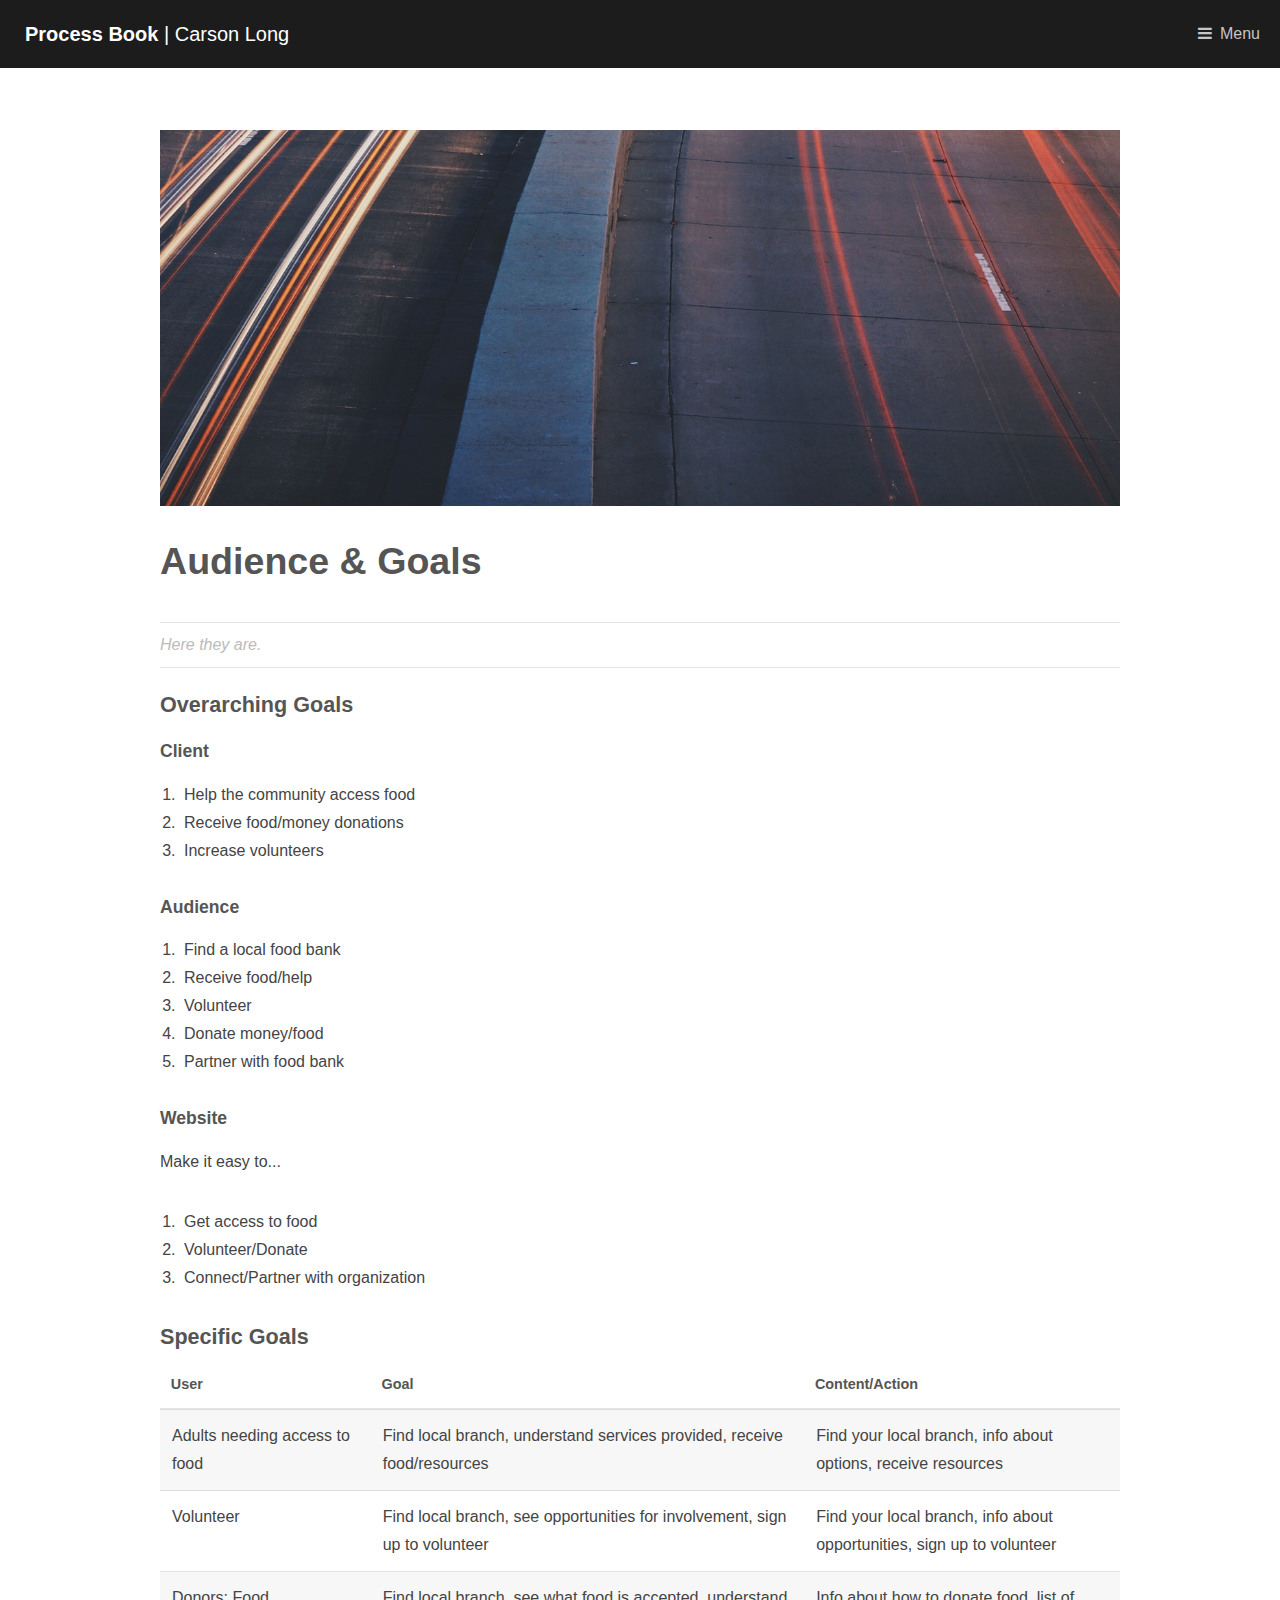
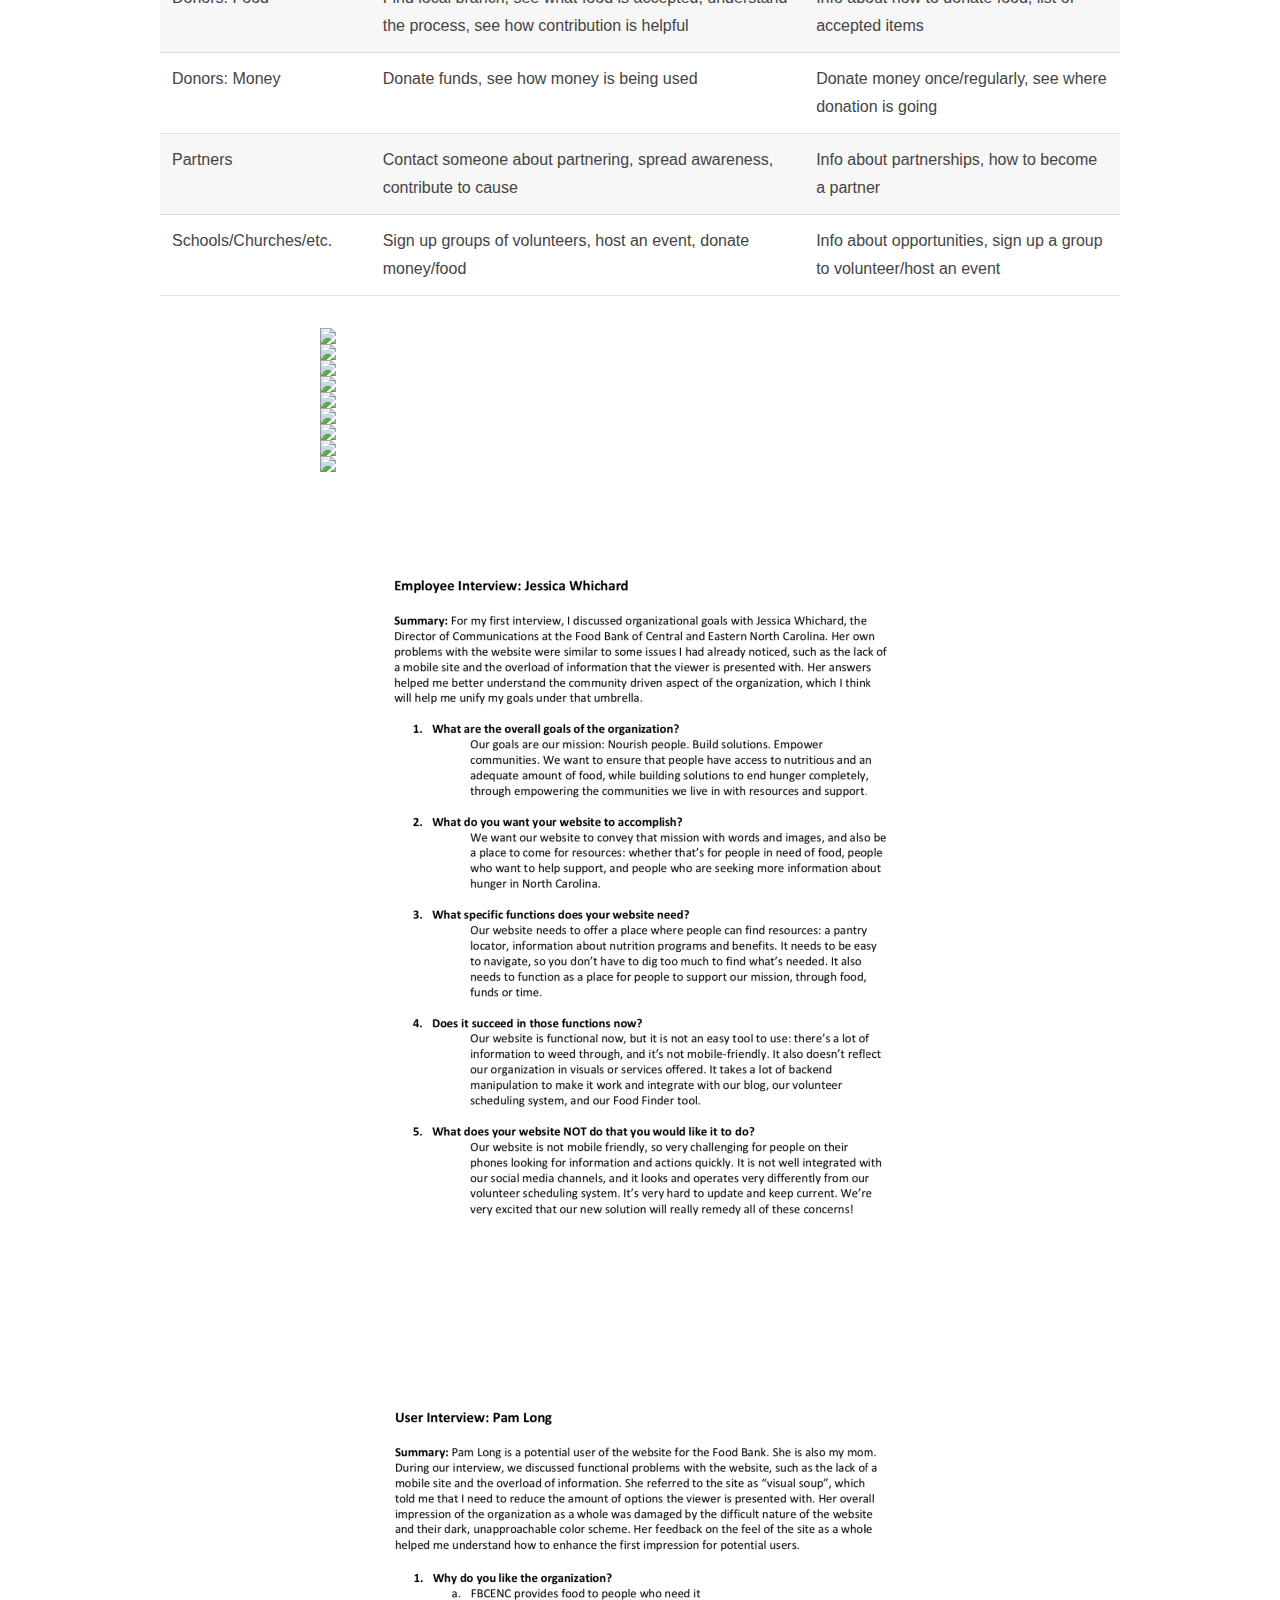
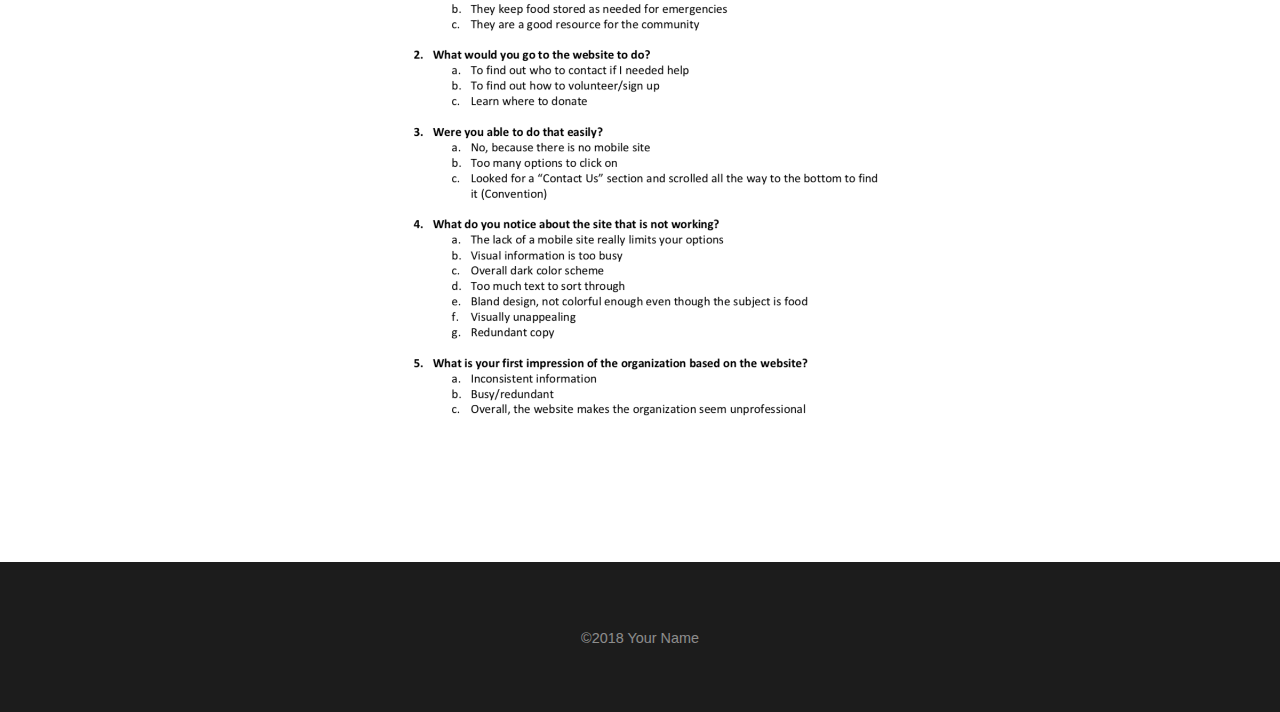
==== audience.html @ b6bc57b4 "lots of changes" ====
<!DOCTYPE HTML>
<html lang="en">
	<head>
		<title>Process Book | Carson Long</title>
		<meta charset="utf-8" />
		<meta name="viewport" content="width=device-width, initial-scale=1" />
		<link rel="stylesheet" href="https://use.typekit.net/ppu7trp.css">
		<link rel="stylesheet" href="assets/css/main.css" />
		<link rel="stylesheet" href="assets/css/custom.css" />
	</head>
	<body>

		<!-- Header -->
			<header id="header">
				<a href="index.html" class="logo"><strong>Process Book</strong> | Carson Long</a>
				<nav>
					<a href="#menu">Menu</a>
				</nav>
			</header>

		<!-- Nav -->
			<nav id="menu">
				<ul class="links">
					<li><a href="index.html">Home</a></li>
					<li><a href="client.html">Client Choice & Why</a></li>
					<li><a href="challenge.html">Design Challenge</a></li>
					<li><a href="primary-research.html">Primary Research</a></li>
					<li><a href="secondary-research.html">Secondary Research</a></li>
					<li><a href="audience.html">Audience</a></li>
					<li><a href="interviews.html">Interviews</a></li>
					<li><a href="goals.html">Goals</a></li>
					<li><a href="cta.html">Call to Action</a></li>
					<li><a href="style-tile.html">Style Tile</a></li>
					<li><a href="generic-page.html">Generic Page</a></li>
					<li><a href="elements.html">Useful Elements</a></li>
				</ul>
			</nav>

		<!-- Main -->
			<section id="main">
				<div class="inner">
					<div class="image fit">
						<img src="images/pic11.jpg" alt="" />
					</div>

					<header>
						<h1>Audience & Goals</h1>
						<p class="info">Here they are.</p>
					</header>

					<h3>Overarching Goals</h3>

						<h4>Client</h4>
							<ol>
								<li>Help the community access food</li>
								<li>Receive food/money donations</li>
								<li>Increase volunteers</li>
							</ol>

						<h4>Audience</h4>
							<ol>
								<li>Find a local food bank</li>
								<li>Receive food/help</li>
								<li>Volunteer</li>
								<li>Donate money/food</li>
								<li>Partner with food bank</li>
							</ol>

						<h4>Website</h4>
							<p> Make it easy to...
							<ol>
								<li>Get access to food</li>
								<li>Volunteer/Donate</li>
								<li>Connect/Partner with organization</li>
							</ol>

				</div>

				<!-- Table -->
				<div class="inner">
					<section>
						<h3>Specific Goals</h3>
						<div class="table-wrapper">
							<table>
								<thead>
									<tr>
										<th>User</th>
										<th>Goal</th>
										<th>Content/Action</th>
									</tr>
								</thead>
								<tbody>
									<tr>
										<td>Adults needing access to food</td>
										<td>Find local branch, understand services provided, receive food/resources</td>
										<td>Find your local branch, info about options, receive resources</td>
									</tr>
									<tr>
										<td>Volunteer</td>
										<td>Find local branch, see opportunities  for involvement, sign up to volunteer</td>
										<td>Find your local branch, info about opportunities, sign up to volunteer</td>
									</tr>
									<tr>
										<td>Donors: Food</td>
										<td>Find local branch, see what food is accepted, understand the process, see how contribution is helpful</td>
										<td>Info about how to donate food, list of accepted items</td>
									</tr>
									<tr>
										<td>Donors: Money</td>
										<td>Donate funds, see how money is being used</td>
										<td>Donate money once/regularly, see where donation is going</td>
									</tr>
									<tr>
										<td>Partners</td>
										<td>Contact someone about partnering, spread awareness, contribute to cause</td>
										<td>Info about partnerships, how to become a partner</td>
									</tr>
									<tr>
										<td>Schools/Churches/etc.</td>
										<td>Sign up groups of volunteers, host an event, donate money/food</td>
										<td>Info about opportunities, sign up a group to volunteer/host an event</td>
									</tr>
								</tbody>
							</table>
						</div>
					</section>
				</div>

				<div>
					<img class="audience" src="goals_audience/Audience_5.png">
					<img class="audience" src="goals_audience/Audience_1.png">
					<img class="audience" src="goals_audience/Audience_4.png">
					<img class="audience" src="goals_audience/Audience_3.png">
					<img class="audience" src="goals_audience/Audience_2.png">
					<img class="audience" src="goals_audience/Audience_6.png">
					<img class="audience" src="goals_audience/Audience_7.png">
					<img class="audience" src="goals_audience/Audience_8.png">
					<img class="audience" src="goals_audience/Audience_9.png">
				</div>
			</section>

			<section>
				<img class="audience" src="interviews/Interview_1.png">
				<img class="audience" src="interviews/Interview_2.png">

		<!-- Footer -->
			<footer id="footer">
				<div class="copyright">
					&copy;2018 Your Name
				</div>
			</footer>

		<!-- Scripts -->
			<script src="assets/js/jquery.min.js"></script>
			<script src="assets/js/jquery.scrolly.min.js"></script>
			<script src="assets/js/skel.min.js"></script>
			<script src="assets/js/util.js"></script>
			<script src="assets/js/main.js"></script>

	</body>
</html>
---- assets/css/main.css ----
@charset "UTF-8";
@import url(font-awesome.min.css);

/* If you want to change the typefaces being used. The first thing to do is change the font link below.
Then, you have to go through the css file to rename the fonts. The easist way is to find the rules in here
or by using the web inspector in the browser. Then, rewrite the css rules in the "custom.css" file. They will
take precedence the ones in this file. */
@import url("https://use.typekit.net/ppu7trp.css");

/* Reset */

	html, body, div, span, applet, object, iframe, h1, h2, h3, h4, h5, h6, p, blockquote, pre, a, abbr, acronym, address, big, cite, code, del, dfn, em, img, ins, kbd, q, s, samp, small, strike, strong, sub, sup, tt, var, b, u, i, center, dl, dt, dd, ol, ul, li, fieldset, form, label, legend, table, caption, tbody, tfoot, thead, tr, th, td, article, aside, canvas, details, embed, figure, figcaption, footer, header, hgroup, menu, nav, output, ruby, section, summary, time, mark, audio, video {
		margin: 0;
		padding: 0;
		border: 0;
		font-size: 100%;
		font: inherit;
		vertical-align: baseline;
	}

	article, aside, details, figcaption, figure, footer, header, hgroup, menu, nav, section {
		display: block;
	}

	body {
		line-height: 1;
	}

	ol, ul {
		list-style: none;
	}

	blockquote, q {
		quotes: none;
	}

	blockquote:before, blockquote:after, q:before, q:after {
		content: '';
		content: none;
	}

	table {
		border-collapse: collapse;
		border-spacing: 0;
	}

	body {
		-webkit-text-size-adjust: none;
	}

/* Box Model */

	*, *:before, *:after {
		-moz-box-sizing: border-box;
		-webkit-box-sizing: border-box;
		box-sizing: border-box;
	}

/* Containers */

	.container {
		margin-left: auto;
		margin-right: auto;
	}

	.container.\31 25\25 {
		width: 100%;
		max-width: 100em;
		min-width: 80em;
	}

	.container.\37 5\25 {
		width: 60em;
	}

	.container.\35 0\25 {
		width: 40em;
	}

	.container.\32 5\25 {
		width: 20em;
	}

	.container {
		width: 80em;
	}

	@media screen and (max-width: 1680px) {

		.container.\31 25\25 {
			width: 100%;
			max-width: 100em;
			min-width: 80em;
		}

		.container.\37 5\25 {
			width: 60em;
		}

		.container.\35 0\25 {
			width: 40em;
		}

		.container.\32 5\25 {
			width: 20em;
		}

		.container {
			width: 80em;
		}

	}

	@media screen and (max-width: 1280px) {

		.container.\31 25\25 {
			width: 100%;
			max-width: 81.25em;
			min-width: 65em;
		}

		.container.\37 5\25 {
			width: 48.75em;
		}

		.container.\35 0\25 {
			width: 32.5em;
		}

		.container.\32 5\25 {
			width: 16.25em;
		}

		.container {
			width: 65em;
		}

	}

	@media screen and (max-width: 980px) {

		.container.\31 25\25 {
			width: 100%;
			max-width: 112.5%;
			min-width: 90%;
		}

		.container.\37 5\25 {
			width: 67.5%;
		}

		.container.\35 0\25 {
			width: 45%;
		}

		.container.\32 5\25 {
			width: 22.5%;
		}

		.container {
			width: 90%;
		}

	}

	@media screen and (max-width: 736px) {

		.container.\31 25\25 {
			width: 100%;
			max-width: 112.5%;
			min-width: 90%;
		}

		.container.\37 5\25 {
			width: 67.5%;
		}

		.container.\35 0\25 {
			width: 45%;
		}

		.container.\32 5\25 {
			width: 22.5%;
		}

		.container {
			width: 90% !important;
		}

	}

	@media screen and (max-width: 480px) {

		.container.\31 25\25 {
			width: 100%;
			max-width: 112.5%;
			min-width: 90%;
		}

		.container.\37 5\25 {
			width: 67.5%;
		}

		.container.\35 0\25 {
			width: 45%;
		}

		.container.\32 5\25 {
			width: 22.5%;
		}

		.container {
			width: 90% !important;
		}

	}

/* Grid */

	.row {
		border-bottom: solid 1px transparent;
		-moz-box-sizing: border-box;
		-webkit-box-sizing: border-box;
		box-sizing: border-box;
	}

	.row > * {
		float: left;
		-moz-box-sizing: border-box;
		-webkit-box-sizing: border-box;
		box-sizing: border-box;
	}

	.row:after, .row:before {
		content: '';
		display: block;
		clear: both;
		height: 0;
	}

	.row.uniform > * > :first-child {
		margin-top: 0;
	}

	.row.uniform > * > :last-child {
		margin-bottom: 0;
	}

	.row.\30 \25 > * {
		padding: 0 0 0 0em;
	}

	.row.\30 \25 {
		margin: 0 0 -1px 0em;
	}

	.row.uniform.\30 \25 > * {
		padding: 0em 0 0 0em;
	}

	.row.uniform.\30 \25 {
		margin: 0em 0 -1px 0em;
	}

	.row > * {
		padding: 0 0 0 2em;
	}

	.row {
		margin: 0 0 -1px -2em;
	}

	.row.uniform > * {
		padding: 2em 0 0 2em;
	}

	.row.uniform {
		margin: -2em 0 -1px -2em;
	}

	.row.\32 00\25 > * {
		padding: 0 0 0 4em;
	}

	.row.\32 00\25 {
		margin: 0 0 -1px -4em;
	}

	.row.uniform.\32 00\25 > * {
		padding: 4em 0 0 4em;
	}

	.row.uniform.\32 00\25 {
		margin: -4em 0 -1px -4em;
	}

	.row.\31 50\25 > * {
		padding: 0 0 0 3em;
	}

	.row.\31 50\25 {
		margin: 0 0 -1px -3em;
	}

	.row.uniform.\31 50\25 > * {
		padding: 3em 0 0 3em;
	}

	.row.uniform.\31 50\25 {
		margin: -3em 0 -1px -3em;
	}

	.row.\35 0\25 > * {
		padding: 0 0 0 1em;
	}

	.row.\35 0\25 {
		margin: 0 0 -1px -1em;
	}

	.row.uniform.\35 0\25 > * {
		padding: 1em 0 0 1em;
	}

	.row.uniform.\35 0\25 {
		margin: -1em 0 -1px -1em;
	}

	.row.\32 5\25 > * {
		padding: 0 0 0 0.5em;
	}

	.row.\32 5\25 {
		margin: 0 0 -1px -0.5em;
	}

	.row.uniform.\32 5\25 > * {
		padding: 0.5em 0 0 0.5em;
	}

	.row.uniform.\32 5\25 {
		margin: -0.5em 0 -1px -0.5em;
	}

	.\31 2u, .\31 2u\24 {
		width: 100%;
		clear: none;
		margin-left: 0;
	}

	.\31 1u, .\31 1u\24 {
		width: 91.6666666667%;
		clear: none;
		margin-left: 0;
	}

	.\31 0u, .\31 0u\24 {
		width: 83.3333333333%;
		clear: none;
		margin-left: 0;
	}

	.\39 u, .\39 u\24 {
		width: 75%;
		clear: none;
		margin-left: 0;
	}

	.\38 u, .\38 u\24 {
		width: 66.6666666667%;
		clear: none;
		margin-left: 0;
	}

	.\37 u, .\37 u\24 {
		width: 58.3333333333%;
		clear: none;
		margin-left: 0;
	}

	.\36 u, .\36 u\24 {
		width: 50%;
		clear: none;
		margin-left: 0;
	}

	.\35 u, .\35 u\24 {
		width: 41.6666666667%;
		clear: none;
		margin-left: 0;
	}

	.\34 u, .\34 u\24 {
		width: 33.3333333333%;
		clear: none;
		margin-left: 0;
	}

	.\33 u, .\33 u\24 {
		width: 25%;
		clear: none;
		margin-left: 0;
	}

	.\32 u, .\32 u\24 {
		width: 16.6666666667%;
		clear: none;
		margin-left: 0;
	}

	.\31 u, .\31 u\24 {
		width: 8.3333333333%;
		clear: none;
		margin-left: 0;
	}

	.\31 2u\24 + *,
	.\31 1u\24 + *,
	.\31 0u\24 + *,
	.\39 u\24 + *,
	.\38 u\24 + *,
	.\37 u\24 + *,
	.\36 u\24 + *,
	.\35 u\24 + *,
	.\34 u\24 + *,
	.\33 u\24 + *,
	.\32 u\24 + *,
	.\31 u\24 + * {
		clear: left;
	}

	.\-11u {
		margin-left: 91.66667%;
	}

	.\-10u {
		margin-left: 83.33333%;
	}

	.\-9u {
		margin-left: 75%;
	}

	.\-8u {
		margin-left: 66.66667%;
	}

	.\-7u {
		margin-left: 58.33333%;
	}

	.\-6u {
		margin-left: 50%;
	}

	.\-5u {
		margin-left: 41.66667%;
	}

	.\-4u {
		margin-left: 33.33333%;
	}

	.\-3u {
		margin-left: 25%;
	}

	.\-2u {
		margin-left: 16.66667%;
	}

	.\-1u {
		margin-left: 8.33333%;
	}

	@media screen and (max-width: 1680px) {

		.row > * {
			padding: 0 0 0 2em;
		}

		.row {
			margin: 0 0 -1px -2em;
		}

		.row.uniform > * {
			padding: 2em 0 0 2em;
		}

		.row.uniform {
			margin: -2em 0 -1px -2em;
		}

		.row.\32 00\25 > * {
			padding: 0 0 0 4em;
		}

		.row.\32 00\25 {
			margin: 0 0 -1px -4em;
		}

		.row.uniform.\32 00\25 > * {
			padding: 4em 0 0 4em;
		}

		.row.uniform.\32 00\25 {
			margin: -4em 0 -1px -4em;
		}

		.row.\31 50\25 > * {
			padding: 0 0 0 3em;
		}

		.row.\31 50\25 {
			margin: 0 0 -1px -3em;
		}

		.row.uniform.\31 50\25 > * {
			padding: 3em 0 0 3em;
		}

		.row.uniform.\31 50\25 {
			margin: -3em 0 -1px -3em;
		}

		.row.\35 0\25 > * {
			padding: 0 0 0 1em;
		}

		.row.\35 0\25 {
			margin: 0 0 -1px -1em;
		}

		.row.uniform.\35 0\25 > * {
			padding: 1em 0 0 1em;
		}

		.row.uniform.\35 0\25 {
			margin: -1em 0 -1px -1em;
		}

		.row.\32 5\25 > * {
			padding: 0 0 0 0.5em;
		}

		.row.\32 5\25 {
			margin: 0 0 -1px -0.5em;
		}

		.row.uniform.\32 5\25 > * {
			padding: 0.5em 0 0 0.5em;
		}

		.row.uniform.\32 5\25 {
			margin: -0.5em 0 -1px -0.5em;
		}

		.\31 2u\28xlarge\29, .\31 2u\24\28xlarge\29 {
			width: 100%;
			clear: none;
			margin-left: 0;
		}

		.\31 1u\28xlarge\29, .\31 1u\24\28xlarge\29 {
			width: 91.6666666667%;
			clear: none;
			margin-left: 0;
		}

		.\31 0u\28xlarge\29, .\31 0u\24\28xlarge\29 {
			width: 83.3333333333%;
			clear: none;
			margin-left: 0;
		}

		.\39 u\28xlarge\29, .\39 u\24\28xlarge\29 {
			width: 75%;
			clear: none;
			margin-left: 0;
		}

		.\38 u\28xlarge\29, .\38 u\24\28xlarge\29 {
			width: 66.6666666667%;
			clear: none;
			margin-left: 0;
		}

		.\37 u\28xlarge\29, .\37 u\24\28xlarge\29 {
			width: 58.3333333333%;
			clear: none;
			margin-left: 0;
		}

		.\36 u\28xlarge\29, .\36 u\24\28xlarge\29 {
			width: 50%;
			clear: none;
			margin-left: 0;
		}

		.\35 u\28xlarge\29, .\35 u\24\28xlarge\29 {
			width: 41.6666666667%;
			clear: none;
			margin-left: 0;
		}

		.\34 u\28xlarge\29, .\34 u\24\28xlarge\29 {
			width: 33.3333333333%;
			clear: none;
			margin-left: 0;
		}

		.\33 u\28xlarge\29, .\33 u\24\28xlarge\29 {
			width: 25%;
			clear: none;
			margin-left: 0;
		}

		.\32 u\28xlarge\29, .\32 u\24\28xlarge\29 {
			width: 16.6666666667%;
			clear: none;
			margin-left: 0;
		}

		.\31 u\28xlarge\29, .\31 u\24\28xlarge\29 {
			width: 8.3333333333%;
			clear: none;
			margin-left: 0;
		}

		.\31 2u\24\28xlarge\29 + *,
		.\31 1u\24\28xlarge\29 + *,
		.\31 0u\24\28xlarge\29 + *,
		.\39 u\24\28xlarge\29 + *,
		.\38 u\24\28xlarge\29 + *,
		.\37 u\24\28xlarge\29 + *,
		.\36 u\24\28xlarge\29 + *,
		.\35 u\24\28xlarge\29 + *,
		.\34 u\24\28xlarge\29 + *,
		.\33 u\24\28xlarge\29 + *,
		.\32 u\24\28xlarge\29 + *,
		.\31 u\24\28xlarge\29 + * {
			clear: left;
		}

		.\-11u\28xlarge\29 {
			margin-left: 91.66667%;
		}

		.\-10u\28xlarge\29 {
			margin-left: 83.33333%;
		}

		.\-9u\28xlarge\29 {
			margin-left: 75%;
		}

		.\-8u\28xlarge\29 {
			margin-left: 66.66667%;
		}

		.\-7u\28xlarge\29 {
			margin-left: 58.33333%;
		}

		.\-6u\28xlarge\29 {
			margin-left: 50%;
		}

		.\-5u\28xlarge\29 {
			margin-left: 41.66667%;
		}

		.\-4u\28xlarge\29 {
			margin-left: 33.33333%;
		}

		.\-3u\28xlarge\29 {
			margin-left: 25%;
		}

		.\-2u\28xlarge\29 {
			margin-left: 16.66667%;
		}

		.\-1u\28xlarge\29 {
			margin-left: 8.33333%;
		}

	}

	@media screen and (max-width: 1280px) {

		.row > * {
			padding: 0 0 0 1.5em;
		}

		.row {
			margin: 0 0 -1px -1.5em;
		}

		.row.uniform > * {
			padding: 1.5em 0 0 1.5em;
		}

		.row.uniform {
			margin: -1.5em 0 -1px -1.5em;
		}

		.row.\32 00\25 > * {
			padding: 0 0 0 3em;
		}

		.row.\32 00\25 {
			margin: 0 0 -1px -3em;
		}

		.row.uniform.\32 00\25 > * {
			padding: 3em 0 0 3em;
		}

		.row.uniform.\32 00\25 {
			margin: -3em 0 -1px -3em;
		}

		.row.\31 50\25 > * {
			padding: 0 0 0 2.25em;
		}

		.row.\31 50\25 {
			margin: 0 0 -1px -2.25em;
		}

		.row.uniform.\31 50\25 > * {
			padding: 2.25em 0 0 2.25em;
		}

		.row.uniform.\31 50\25 {
			margin: -2.25em 0 -1px -2.25em;
		}

		.row.\35 0\25 > * {
			padding: 0 0 0 0.75em;
		}

		.row.\35 0\25 {
			margin: 0 0 -1px -0.75em;
		}

		.row.uniform.\35 0\25 > * {
			padding: 0.75em 0 0 0.75em;
		}

		.row.uniform.\35 0\25 {
			margin: -0.75em 0 -1px -0.75em;
		}

		.row.\32 5\25 > * {
			padding: 0 0 0 0.375em;
		}

		.row.\32 5\25 {
			margin: 0 0 -1px -0.375em;
		}

		.row.uniform.\32 5\25 > * {
			padding: 0.375em 0 0 0.375em;
		}

		.row.uniform.\32 5\25 {
			margin: -0.375em 0 -1px -0.375em;
		}

		.\31 2u\28large\29, .\31 2u\24\28large\29 {
			width: 100%;
			clear: none;
			margin-left: 0;
		}

		.\31 1u\28large\29, .\31 1u\24\28large\29 {
			width: 91.6666666667%;
			clear: none;
			margin-left: 0;
		}

		.\31 0u\28large\29, .\31 0u\24\28large\29 {
			width: 83.3333333333%;
			clear: none;
			margin-left: 0;
		}

		.\39 u\28large\29, .\39 u\24\28large\29 {
			width: 75%;
			clear: none;
			margin-left: 0;
		}

		.\38 u\28large\29, .\38 u\24\28large\29 {
			width: 66.6666666667%;
			clear: none;
			margin-left: 0;
		}

		.\37 u\28large\29, .\37 u\24\28large\29 {
			width: 58.3333333333%;
			clear: none;
			margin-left: 0;
		}

		.\36 u\28large\29, .\36 u\24\28large\29 {
			width: 50%;
			clear: none;
			margin-left: 0;
		}

		.\35 u\28large\29, .\35 u\24\28large\29 {
			width: 41.6666666667%;
			clear: none;
			margin-left: 0;
		}

		.\34 u\28large\29, .\34 u\24\28large\29 {
			width: 33.3333333333%;
			clear: none;
			margin-left: 0;
		}

		.\33 u\28large\29, .\33 u\24\28large\29 {
			width: 25%;
			clear: none;
			margin-left: 0;
		}

		.\32 u\28large\29, .\32 u\24\28large\29 {
			width: 16.6666666667%;
			clear: none;
			margin-left: 0;
		}

		.\31 u\28large\29, .\31 u\24\28large\29 {
			width: 8.3333333333%;
			clear: none;
			margin-left: 0;
		}

		.\31 2u\24\28large\29 + *,
		.\31 1u\24\28large\29 + *,
		.\31 0u\24\28large\29 + *,
		.\39 u\24\28large\29 + *,
		.\38 u\24\28large\29 + *,
		.\37 u\24\28large\29 + *,
		.\36 u\24\28large\29 + *,
		.\35 u\24\28large\29 + *,
		.\34 u\24\28large\29 + *,
		.\33 u\24\28large\29 + *,
		.\32 u\24\28large\29 + *,
		.\31 u\24\28large\29 + * {
			clear: left;
		}

		.\-11u\28large\29 {
			margin-left: 91.66667%;
		}

		.\-10u\28large\29 {
			margin-left: 83.33333%;
		}

		.\-9u\28large\29 {
			margin-left: 75%;
		}

		.\-8u\28large\29 {
			margin-left: 66.66667%;
		}

		.\-7u\28large\29 {
			margin-left: 58.33333%;
		}

		.\-6u\28large\29 {
			margin-left: 50%;
		}

		.\-5u\28large\29 {
			margin-left: 41.66667%;
		}

		.\-4u\28large\29 {
			margin-left: 33.33333%;
		}

		.\-3u\28large\29 {
			margin-left: 25%;
		}

		.\-2u\28large\29 {
			margin-left: 16.66667%;
		}

		.\-1u\28large\29 {
			margin-left: 8.33333%;
		}

	}

	@media screen and (max-width: 980px) {

		.row > * {
			padding: 0 0 0 1.5em;
		}

		.row {
			margin: 0 0 -1px -1.5em;
		}

		.row.uniform > * {
			padding: 1.5em 0 0 1.5em;
		}

		.row.uniform {
			margin: -1.5em 0 -1px -1.5em;
		}

		.row.\32 00\25 > * {
			padding: 0 0 0 3em;
		}

		.row.\32 00\25 {
			margin: 0 0 -1px -3em;
		}

		.row.uniform.\32 00\25 > * {
			padding: 3em 0 0 3em;
		}

		.row.uniform.\32 00\25 {
			margin: -3em 0 -1px -3em;
		}

		.row.\31 50\25 > * {
			padding: 0 0 0 2.25em;
		}

		.row.\31 50\25 {
			margin: 0 0 -1px -2.25em;
		}

		.row.uniform.\31 50\25 > * {
			padding: 2.25em 0 0 2.25em;
		}

		.row.uniform.\31 50\25 {
			margin: -2.25em 0 -1px -2.25em;
		}

		.row.\35 0\25 > * {
			padding: 0 0 0 0.75em;
		}

		.row.\35 0\25 {
			margin: 0 0 -1px -0.75em;
		}

		.row.uniform.\35 0\25 > * {
			padding: 0.75em 0 0 0.75em;
		}

		.row.uniform.\35 0\25 {
			margin: -0.75em 0 -1px -0.75em;
		}

		.row.\32 5\25 > * {
			padding: 0 0 0 0.375em;
		}

		.row.\32 5\25 {
			margin: 0 0 -1px -0.375em;
		}

		.row.uniform.\32 5\25 > * {
			padding: 0.375em 0 0 0.375em;
		}

		.row.uniform.\32 5\25 {
			margin: -0.375em 0 -1px -0.375em;
		}

		.\31 2u\28medium\29, .\31 2u\24\28medium\29 {
			width: 100%;
			clear: none;
			margin-left: 0;
		}

		.\31 1u\28medium\29, .\31 1u\24\28medium\29 {
			width: 91.6666666667%;
			clear: none;
			margin-left: 0;
		}

		.\31 0u\28medium\29, .\31 0u\24\28medium\29 {
			width: 83.3333333333%;
			clear: none;
			margin-left: 0;
		}

		.\39 u\28medium\29, .\39 u\24\28medium\29 {
			width: 75%;
			clear: none;
			margin-left: 0;
		}

		.\38 u\28medium\29, .\38 u\24\28medium\29 {
			width: 66.6666666667%;
			clear: none;
			margin-left: 0;
		}

		.\37 u\28medium\29, .\37 u\24\28medium\29 {
			width: 58.3333333333%;
			clear: none;
			margin-left: 0;
		}

		.\36 u\28medium\29, .\36 u\24\28medium\29 {
			width: 50%;
			clear: none;
			margin-left: 0;
		}

		.\35 u\28medium\29, .\35 u\24\28medium\29 {
			width: 41.6666666667%;
			clear: none;
			margin-left: 0;
		}

		.\34 u\28medium\29, .\34 u\24\28medium\29 {
			width: 33.3333333333%;
			clear: none;
			margin-left: 0;
		}

		.\33 u\28medium\29, .\33 u\24\28medium\29 {
			width: 25%;
			clear: none;
			margin-left: 0;
		}

		.\32 u\28medium\29, .\32 u\24\28medium\29 {
			width: 16.6666666667%;
			clear: none;
			margin-left: 0;
		}

		.\31 u\28medium\29, .\31 u\24\28medium\29 {
			width: 8.3333333333%;
			clear: none;
			margin-left: 0;
		}

		.\31 2u\24\28medium\29 + *,
		.\31 1u\24\28medium\29 + *,
		.\31 0u\24\28medium\29 + *,
		.\39 u\24\28medium\29 + *,
		.\38 u\24\28medium\29 + *,
		.\37 u\24\28medium\29 + *,
		.\36 u\24\28medium\29 + *,
		.\35 u\24\28medium\29 + *,
		.\34 u\24\28medium\29 + *,
		.\33 u\24\28medium\29 + *,
		.\32 u\24\28medium\29 + *,
		.\31 u\24\28medium\29 + * {
			clear: left;
		}

		.\-11u\28medium\29 {
			margin-left: 91.66667%;
		}

		.\-10u\28medium\29 {
			margin-left: 83.33333%;
		}

		.\-9u\28medium\29 {
			margin-left: 75%;
		}

		.\-8u\28medium\29 {
			margin-left: 66.66667%;
		}

		.\-7u\28medium\29 {
			margin-left: 58.33333%;
		}

		.\-6u\28medium\29 {
			margin-left: 50%;
		}

		.\-5u\28medium\29 {
			margin-left: 41.66667%;
		}

		.\-4u\28medium\29 {
			margin-left: 33.33333%;
		}

		.\-3u\28medium\29 {
			margin-left: 25%;
		}

		.\-2u\28medium\29 {
			margin-left: 16.66667%;
		}

		.\-1u\28medium\29 {
			margin-left: 8.33333%;
		}

	}

	@media screen and (max-width: 736px) {

		.row > * {
			padding: 0 0 0 1.25em;
		}

		.row {
			margin: 0 0 -1px -1.25em;
		}

		.row.uniform > * {
			padding: 1.25em 0 0 1.25em;
		}

		.row.uniform {
			margin: -1.25em 0 -1px -1.25em;
		}

		.row.\32 00\25 > * {
			padding: 0 0 0 2.5em;
		}

		.row.\32 00\25 {
			margin: 0 0 -1px -2.5em;
		}

		.row.uniform.\32 00\25 > * {
			padding: 2.5em 0 0 2.5em;
		}

		.row.uniform.\32 00\25 {
			margin: -2.5em 0 -1px -2.5em;
		}

		.row.\31 50\25 > * {
			padding: 0 0 0 1.875em;
		}

		.row.\31 50\25 {
			margin: 0 0 -1px -1.875em;
		}

		.row.uniform.\31 50\25 > * {
			padding: 1.875em 0 0 1.875em;
		}

		.row.uniform.\31 50\25 {
			margin: -1.875em 0 -1px -1.875em;
		}

		.row.\35 0\25 > * {
			padding: 0 0 0 0.625em;
		}

		.row.\35 0\25 {
			margin: 0 0 -1px -0.625em;
		}

		.row.uniform.\35 0\25 > * {
			padding: 0.625em 0 0 0.625em;
		}

		.row.uniform.\35 0\25 {
			margin: -0.625em 0 -1px -0.625em;
		}

		.row.\32 5\25 > * {
			padding: 0 0 0 0.3125em;
		}

		.row.\32 5\25 {
			margin: 0 0 -1px -0.3125em;
		}

		.row.uniform.\32 5\25 > * {
			padding: 0.3125em 0 0 0.3125em;
		}

		.row.uniform.\32 5\25 {
			margin: -0.3125em 0 -1px -0.3125em;
		}

		.\31 2u\28small\29, .\31 2u\24\28small\29 {
			width: 100%;
			clear: none;
			margin-left: 0;
		}

		.\31 1u\28small\29, .\31 1u\24\28small\29 {
			width: 91.6666666667%;
			clear: none;
			margin-left: 0;
		}

		.\31 0u\28small\29, .\31 0u\24\28small\29 {
			width: 83.3333333333%;
			clear: none;
			margin-left: 0;
		}

		.\39 u\28small\29, .\39 u\24\28small\29 {
			width: 75%;
			clear: none;
			margin-left: 0;
		}

		.\38 u\28small\29, .\38 u\24\28small\29 {
			width: 66.6666666667%;
			clear: none;
			margin-left: 0;
		}

		.\37 u\28small\29, .\37 u\24\28small\29 {
			width: 58.3333333333%;
			clear: none;
			margin-left: 0;
		}

		.\36 u\28small\29, .\36 u\24\28small\29 {
			width: 50%;
			clear: none;
			margin-left: 0;
		}

		.\35 u\28small\29, .\35 u\24\28small\29 {
			width: 41.6666666667%;
			clear: none;
			margin-left: 0;
		}

		.\34 u\28small\29, .\34 u\24\28small\29 {
			width: 33.3333333333%;
			clear: none;
			margin-left: 0;
		}

		.\33 u\28small\29, .\33 u\24\28small\29 {
			width: 25%;
			clear: none;
			margin-left: 0;
		}

		.\32 u\28small\29, .\32 u\24\28small\29 {
			width: 16.6666666667%;
			clear: none;
			margin-left: 0;
		}

		.\31 u\28small\29, .\31 u\24\28small\29 {
			width: 8.3333333333%;
			clear: none;
			margin-left: 0;
		}

		.\31 2u\24\28small\29 + *,
		.\31 1u\24\28small\29 + *,
		.\31 0u\24\28small\29 + *,
		.\39 u\24\28small\29 + *,
		.\38 u\24\28small\29 + *,
		.\37 u\24\28small\29 + *,
		.\36 u\24\28small\29 + *,
		.\35 u\24\28small\29 + *,
		.\34 u\24\28small\29 + *,
		.\33 u\24\28small\29 + *,
		.\32 u\24\28small\29 + *,
		.\31 u\24\28small\29 + * {
			clear: left;
		}

		.\-11u\28small\29 {
			margin-left: 91.66667%;
		}

		.\-10u\28small\29 {
			margin-left: 83.33333%;
		}

		.\-9u\28small\29 {
			margin-left: 75%;
		}

		.\-8u\28small\29 {
			margin-left: 66.66667%;
		}

		.\-7u\28small\29 {
			margin-left: 58.33333%;
		}

		.\-6u\28small\29 {
			margin-left: 50%;
		}

		.\-5u\28small\29 {
			margin-left: 41.66667%;
		}

		.\-4u\28small\29 {
			margin-left: 33.33333%;
		}

		.\-3u\28small\29 {
			margin-left: 25%;
		}

		.\-2u\28small\29 {
			margin-left: 16.66667%;
		}

		.\-1u\28small\29 {
			margin-left: 8.33333%;
		}

	}

	@media screen and (max-width: 480px) {

		.row > * {
			padding: 0 0 0 1.25em;
		}

		.row {
			margin: 0 0 -1px -1.25em;
		}

		.row.uniform > * {
			padding: 1.25em 0 0 1.25em;
		}

		.row.uniform {
			margin: -1.25em 0 -1px -1.25em;
		}

		.row.\32 00\25 > * {
			padding: 0 0 0 2.5em;
		}

		.row.\32 00\25 {
			margin: 0 0 -1px -2.5em;
		}

		.row.uniform.\32 00\25 > * {
			padding: 2.5em 0 0 2.5em;
		}

		.row.uniform.\32 00\25 {
			margin: -2.5em 0 -1px -2.5em;
		}

		.row.\31 50\25 > * {
			padding: 0 0 0 1.875em;
		}

		.row.\31 50\25 {
			margin: 0 0 -1px -1.875em;
		}

		.row.uniform.\31 50\25 > * {
			padding: 1.875em 0 0 1.875em;
		}

		.row.uniform.\31 50\25 {
			margin: -1.875em 0 -1px -1.875em;
		}

		.row.\35 0\25 > * {
			padding: 0 0 0 0.625em;
		}

		.row.\35 0\25 {
			margin: 0 0 -1px -0.625em;
		}

		.row.uniform.\35 0\25 > * {
			padding: 0.625em 0 0 0.625em;
		}

		.row.uniform.\35 0\25 {
			margin: -0.625em 0 -1px -0.625em;
		}

		.row.\32 5\25 > * {
			padding: 0 0 0 0.3125em;
		}

		.row.\32 5\25 {
			margin: 0 0 -1px -0.3125em;
		}

		.row.uniform.\32 5\25 > * {
			padding: 0.3125em 0 0 0.3125em;
		}

		.row.uniform.\32 5\25 {
			margin: -0.3125em 0 -1px -0.3125em;
		}

		.\31 2u\28xsmall\29, .\31 2u\24\28xsmall\29 {
			width: 100%;
			clear: none;
			margin-left: 0;
		}

		.\31 1u\28xsmall\29, .\31 1u\24\28xsmall\29 {
			width: 91.6666666667%;
			clear: none;
			margin-left: 0;
		}

		.\31 0u\28xsmall\29, .\31 0u\24\28xsmall\29 {
			width: 83.3333333333%;
			clear: none;
			margin-left: 0;
		}

		.\39 u\28xsmall\29, .\39 u\24\28xsmall\29 {
			width: 75%;
			clear: none;
			margin-left: 0;
		}

		.\38 u\28xsmall\29, .\38 u\24\28xsmall\29 {
			width: 66.6666666667%;
			clear: none;
			margin-left: 0;
		}

		.\37 u\28xsmall\29, .\37 u\24\28xsmall\29 {
			width: 58.3333333333%;
			clear: none;
			margin-left: 0;
		}

		.\36 u\28xsmall\29, .\36 u\24\28xsmall\29 {
			width: 50%;
			clear: none;
			margin-left: 0;
		}

		.\35 u\28xsmall\29, .\35 u\24\28xsmall\29 {
			width: 41.6666666667%;
			clear: none;
			margin-left: 0;
		}

		.\34 u\28xsmall\29, .\34 u\24\28xsmall\29 {
			width: 33.3333333333%;
			clear: none;
			margin-left: 0;
		}

		.\33 u\28xsmall\29, .\33 u\24\28xsmall\29 {
			width: 25%;
			clear: none;
			margin-left: 0;
		}

		.\32 u\28xsmall\29, .\32 u\24\28xsmall\29 {
			width: 16.6666666667%;
			clear: none;
			margin-left: 0;
		}

		.\31 u\28xsmall\29, .\31 u\24\28xsmall\29 {
			width: 8.3333333333%;
			clear: none;
			margin-left: 0;
		}

		.\31 2u\24\28xsmall\29 + *,
		.\31 1u\24\28xsmall\29 + *,
		.\31 0u\24\28xsmall\29 + *,
		.\39 u\24\28xsmall\29 + *,
		.\38 u\24\28xsmall\29 + *,
		.\37 u\24\28xsmall\29 + *,
		.\36 u\24\28xsmall\29 + *,
		.\35 u\24\28xsmall\29 + *,
		.\34 u\24\28xsmall\29 + *,
		.\33 u\24\28xsmall\29 + *,
		.\32 u\24\28xsmall\29 + *,
		.\31 u\24\28xsmall\29 + * {
			clear: left;
		}

		.\-11u\28xsmall\29 {
			margin-left: 91.66667%;
		}

		.\-10u\28xsmall\29 {
			margin-left: 83.33333%;
		}

		.\-9u\28xsmall\29 {
			margin-left: 75%;
		}

		.\-8u\28xsmall\29 {
			margin-left: 66.66667%;
		}

		.\-7u\28xsmall\29 {
			margin-left: 58.33333%;
		}

		.\-6u\28xsmall\29 {
			margin-left: 50%;
		}

		.\-5u\28xsmall\29 {
			margin-left: 41.66667%;
		}

		.\-4u\28xsmall\29 {
			margin-left: 33.33333%;
		}

		.\-3u\28xsmall\29 {
			margin-left: 25%;
		}

		.\-2u\28xsmall\29 {
			margin-left: 16.66667%;
		}

		.\-1u\28xsmall\29 {
			margin-left: 8.33333%;
		}

	}

/* Basic */

	@-ms-viewport {
		width: device-width;
	}

	body {
		-ms-overflow-style: scrollbar;
	}

	@media screen and (max-width: 480px) {

		html, body {
			min-width: 320px;
		}

	}

	body {
		background: #fff;
	}

		body.is-loading *, body.is-loading *:before, body.is-loading *:after {
			-moz-animation: none !important;
			-webkit-animation: none !important;
			-ms-animation: none !important;
			animation: none !important;
			-moz-transition: none !important;
			-webkit-transition: none !important;
			-ms-transition: none !important;
			transition: none !important;
		}

/* Type */

	body {
		background-color: #fff;
		color: #444;
	}

	body, input, select, textarea {
		font-family: "brandon-grotesque", sans-serif;
		font-size: 16pt;
		font-weight: 300;
		line-height: 1.75;
	}

		@media screen and (max-width: 1680px) {

			body, input, select, textarea {
				font-size: 13pt;
			}

		}

		@media screen and (max-width: 1280px) {

			body, input, select, textarea {
				font-size: 12pt;
			}

		}

	a {
		text-decoration: none;
	}

		a:hover {
			text-decoration: underline;
		}

	strong, b {
		font-weight: 700;
	}

	em, i {
		font-style: italic;
	}

	p {
		margin: 0 0 2em 0;
	}

	h1, h2, h3, h4, h5, h6 {
		font-weight: 700;
		line-height: 1.25;
		margin: 0 0 1em 0;
	}

		h1 a, h2 a, h3 a, h4 a, h5 a, h6 a {
			color: inherit;
		}

	h1 {
		font-size: 2.35em;
	}

	h2 {
		font-size: 1.75em;
	}

	h3 {
		font-size: 1.35em;
	}

	h4 {
		font-size: 1.1em;
	}

	h5 {
		font-size: 0.9em;
	}

	h6 {
		font-size: 0.7em;
	}

	sub {
		font-size: 0.8em;
		position: relative;
		top: 0.5em;
	}

	sup {
		font-size: 0.8em;
		position: relative;
		top: -0.5em;
	}

	blockquote {
		border-left: solid 4px;
		font-style: italic;
		margin: 0 0 2em 0;
		padding: 0.5em 0 0.5em 2em;
	}

	code {
		border-radius: 0;
		border: solid 1px;
		font-family: "brandon-grotesque", sans-serif;
		font-size: 0.9em;
		margin: 0 0.25em;
		padding: 0.25em 0.65em;
	}

	pre {
		-webkit-overflow-scrolling: touch;
		font-family: "brandon-grotesque", sans-serif;
		font-size: 0.9em;
		margin: 0 0 2em 0;
	}

		pre code {
			display: block;
			line-height: 1.75;
			padding: 1em 1.5em;
			overflow-x: auto;
		}

	hr {
		border: 0;
		border-bottom: solid 1px;
		margin: 2em 0;
	}

		hr.major {
			margin: 3em 0;
		}

	.align-left {
		text-align: left;
	}

	.align-center {
		text-align: center;
	}

	.align-right {
		text-align: right;
	}

	input, select, textarea {
		color: #555;
	}

	a {
		color: #1abc9c;
	}

	strong, b {
		color: #555;
	}

	h1, h2, h3, h4, h5, h6 {
		color: #555;
	}

	blockquote {
		border-left-color: rgba(144, 144, 144, 0.25);
	}

	code {
		background: rgba(144, 144, 144, 0.075);
		border-color: rgba(144, 144, 144, 0.25);
	}

	hr {
		border-bottom-color: rgba(144, 144, 144, 0.25);
	}

/* Box */

	.box {
		border-radius: 0;
		border: solid 1px;
		margin-bottom: 2em;
		padding: 1.5em;
	}

		.box > :last-child,
		.box > :last-child > :last-child,
		.box > :last-child > :last-child > :last-child {
			margin-bottom: 0;
		}

		.box.alt {
			border: 0;
			border-radius: 0;
			padding: 0;
		}

	.box {
		border-color: rgba(144, 144, 144, 0.25);
	}

/* Button */

	input[type="submit"],
	input[type="reset"],
	input[type="button"],
	button,
	.button {
		-moz-appearance: none;
		-webkit-appearance: none;
		-ms-appearance: none;
		appearance: none;
		-moz-transition: background-color 0.2s ease-in-out, color 0.2s ease-in-out;
		-webkit-transition: background-color 0.2s ease-in-out, color 0.2s ease-in-out;
		-ms-transition: background-color 0.2s ease-in-out, color 0.2s ease-in-out;
		transition: background-color 0.2s ease-in-out, color 0.2s ease-in-out;
		border-radius: 0;
		border: 0;
		cursor: pointer;
		display: inline-block;
		font-weight: 700;
		height: 3em;
		line-height: 3em;
		padding: 0 2.5em;
		text-align: center;
		text-decoration: none;
		white-space: nowrap;
	}

		input[type="submit"]:hover,
		input[type="reset"]:hover,
		input[type="button"]:hover,
		button:hover,
		.button:hover {
			text-decoration: none;
		}

		input[type="submit"].icon,
		input[type="reset"].icon,
		input[type="button"].icon,
		button.icon,
		.button.icon {
			padding-left: 1.35em;
		}

			input[type="submit"].icon:before,
			input[type="reset"].icon:before,
			input[type="button"].icon:before,
			button.icon:before,
			.button.icon:before {
				margin-right: 0.5em;
			}

		input[type="submit"].fit,
		input[type="reset"].fit,
		input[type="button"].fit,
		button.fit,
		.button.fit {
			display: block;
			margin: 0 0 1em 0;
			width: 100%;
		}

		input[type="submit"].small,
		input[type="reset"].small,
		input[type="button"].small,
		button.small,
		.button.small {
			font-size: 0.8em;
		}

		input[type="submit"].big,
		input[type="reset"].big,
		input[type="button"].big,
		button.big,
		.button.big {
			font-size: 1.25em;
		}

		input[type="submit"].disabled, input[type="submit"]:disabled,
		input[type="reset"].disabled,
		input[type="reset"]:disabled,
		input[type="button"].disabled,
		input[type="button"]:disabled,
		button.disabled,
		button:disabled,
		.button.disabled,
		.button:disabled {
			-moz-pointer-events: none;
			-webkit-pointer-events: none;
			-ms-pointer-events: none;
			pointer-events: none;
			opacity: 0.25;
		}

		@media screen and (max-width: 480px) {

			input[type="submit"],
			input[type="reset"],
			input[type="button"],
			button,
			.button {
				padding: 0;
			}

		}

	input[type="submit"],
	input[type="reset"],
	input[type="button"],
	button,
	.button {
		background-color: #1abc9c;
		color: #fff !important;
	}

		input[type="submit"]:hover,
		input[type="reset"]:hover,
		input[type="button"]:hover,
		button:hover,
		.button:hover {
			background-color: #1dd2af;
		}

		input[type="submit"]:active,
		input[type="reset"]:active,
		input[type="button"]:active,
		button:active,
		.button:active {
			background-color: #17a689;
		}

		input[type="submit"].alt,
		input[type="reset"].alt,
		input[type="button"].alt,
		button.alt,
		.button.alt {
			background-color: transparent;
			box-shadow: inset 0 0 0 2px rgba(144, 144, 144, 0.25);
			color: #555 !important;
		}

			input[type="submit"].alt:hover,
			input[type="reset"].alt:hover,
			input[type="button"].alt:hover,
			button.alt:hover,
			.button.alt:hover {
				background-color: rgba(144, 144, 144, 0.075);
			}

			input[type="submit"].alt:active,
			input[type="reset"].alt:active,
			input[type="button"].alt:active,
			button.alt:active,
			.button.alt:active {
				background-color: rgba(144, 144, 144, 0.2);
			}

			input[type="submit"].alt.icon:before,
			input[type="reset"].alt.icon:before,
			input[type="button"].alt.icon:before,
			button.alt.icon:before,
			.button.alt.icon:before {
				color: #bbb;
			}

		input[type="submit"].special,
		input[type="reset"].special,
		input[type="button"].special,
		button.special,
		.button.special {
			background-color: #3498db;
			color: #fff !important;
		}

			input[type="submit"].special:hover,
			input[type="reset"].special:hover,
			input[type="button"].special:hover,
			button.special:hover,
			.button.special:hover {
				background-color: #4aa3df;
			}

			input[type="submit"].special:active,
			input[type="reset"].special:active,
			input[type="button"].special:active,
			button.special:active,
			.button.special:active {
				background-color: #258cd1;
			}

/* Form */

	form {
		margin: 0 0 2em 0;
	}

	label {
		display: block;
		font-size: 0.9em;
		font-weight: 700;
		margin: 0 0 1em 0;
	}

	input[type="text"],
	input[type="password"],
	input[type="email"],
	select,
	textarea {
		-moz-appearance: none;
		-webkit-appearance: none;
		-ms-appearance: none;
		appearance: none;
		border-radius: 0;
		border: none;
		border: solid 1px;
		color: inherit;
		display: block;
		outline: 0;
		padding: 0 1em;
		text-decoration: none;
		width: 100%;
	}

		input[type="text"]:invalid,
		input[type="password"]:invalid,
		input[type="email"]:invalid,
		select:invalid,
		textarea:invalid {
			box-shadow: none;
		}

	.select-wrapper {
		text-decoration: none;
		display: block;
		position: relative;
	}

		.select-wrapper:before {
			-moz-osx-font-smoothing: grayscale;
			-webkit-font-smoothing: antialiased;
			font-family: FontAwesome;
			font-style: normal;
			font-weight: normal;
			text-transform: none !important;
		}

		.select-wrapper:before {
			content: '\f078';
			display: block;
			height: 2.75em;
			line-height: 2.75em;
			pointer-events: none;
			position: absolute;
			right: 0;
			text-align: center;
			top: 0;
			width: 2.75em;
		}

		.select-wrapper select::-ms-expand {
			display: none;
		}

	input[type="text"],
	input[type="password"],
	input[type="email"],
	select {
		height: 2.75em;
	}

	textarea {
		padding: 0.75em 1em;
	}

	input[type="checkbox"],
	input[type="radio"] {
		-moz-appearance: none;
		-webkit-appearance: none;
		-ms-appearance: none;
		appearance: none;
		display: block;
		float: left;
		margin-right: -2em;
		opacity: 0;
		width: 1em;
		z-index: -1;
	}

		input[type="checkbox"] + label,
		input[type="radio"] + label {
			text-decoration: none;
			cursor: pointer;
			display: inline-block;
			font-size: 1em;
			font-weight: 300;
			padding-left: 2.4em;
			padding-right: 0.75em;
			position: relative;
		}

			input[type="checkbox"] + label:before,
			input[type="radio"] + label:before {
				-moz-osx-font-smoothing: grayscale;
				-webkit-font-smoothing: antialiased;
				font-family: FontAwesome;
				font-style: normal;
				font-weight: normal;
				text-transform: none !important;
			}

			input[type="checkbox"] + label:before,
			input[type="radio"] + label:before {
				border-radius: 0;
				border: solid 1px;
				content: '';
				display: inline-block;
				height: 1.65em;
				left: 0;
				line-height: 1.58125em;
				position: absolute;
				text-align: center;
				top: 0;
				width: 1.65em;
			}

		input[type="checkbox"]:checked + label:before,
		input[type="radio"]:checked + label:before {
			content: '\f00c';
		}

	input[type="checkbox"] + label:before {
		border-radius: 0;
	}

	input[type="radio"] + label:before {
		border-radius: 100%;
	}

	::-webkit-input-placeholder {
		opacity: 1.0;
	}

	:-moz-placeholder {
		opacity: 1.0;
	}

	::-moz-placeholder {
		opacity: 1.0;
	}

	:-ms-input-placeholder {
		opacity: 1.0;
	}

	.formerize-placeholder {
		opacity: 1.0;
	}

	label {
		color: #555;
	}

	input[type="text"],
	input[type="password"],
	input[type="email"],
	select,
	textarea {
		background: rgba(144, 144, 144, 0.075);
		border-color: rgba(144, 144, 144, 0.25);
	}

		input[type="text"]:focus,
		input[type="password"]:focus,
		input[type="email"]:focus,
		select:focus,
		textarea:focus {
			border-color: #fff;
			box-shadow: 0 0 0 1px #fff;
		}

	.select-wrapper:before {
		color: rgba(144, 144, 144, 0.25);
	}

	input[type="checkbox"] + label,
	input[type="radio"] + label {
		color: #444;
	}

		input[type="checkbox"] + label:before,
		input[type="radio"] + label:before {
			background: rgba(144, 144, 144, 0.075);
			border-color: rgba(144, 144, 144, 0.25);
		}

	input[type="checkbox"]:checked + label:before,
	input[type="radio"]:checked + label:before {
		background-color: #fff;
		border-color: #fff;
		color: #1abc9c;
	}

	input[type="checkbox"]:focus + label:before,
	input[type="radio"]:focus + label:before {
		border-color: #fff;
		box-shadow: 0 0 0 1px #fff;
	}

	::-webkit-input-placeholder {
		color: #bbb !important;
	}

	:-moz-placeholder {
		color: #bbb !important;
	}

	::-moz-placeholder {
		color: #bbb !important;
	}

	:-ms-input-placeholder {
		color: #bbb !important;
	}

	.formerize-placeholder {
		color: #bbb !important;
	}

/* Icon */

	.icon {
		text-decoration: none;
		border-bottom: none;
		position: relative;
		text-decoration: none !important;
	}

		.icon:before {
			-moz-osx-font-smoothing: grayscale;
			-webkit-font-smoothing: antialiased;
			font-family: FontAwesome;
			font-style: normal;
			font-weight: normal;
			text-transform: none !important;
		}

		.icon > .label {
			display: none;
		}

	.hc {
		height: 2em;
		width: 4em;
		position: absolute;
		left: 50%;
		bottom: 0;
		margin-left: -2em;
		display: block;
		border-radius: 90px 90px 0 0;
		color: #444;
		background: #fff;
	}

		.hc.up {
			border-radius: 0 0 90px 90px;
			top: 0;
			bottom: initial;
		}

		@media screen and (max-width: 980px) {

			.hc {
				display: none;
			}

		}

/* Image */

	.image {
		border: 0;
		display: inline-block;
		position: relative;
	}

		.image img {
			display: block;
		}

		.image.left, .image.right {
			max-width: 40%;
		}

			.image.left img, .image.right img {
				width: 100%;
			}

		.image.left {
			float: left;
			margin: 0 1.5em 1em 0;
			top: 0.25em;
		}

		.image.right {
			float: right;
			margin: 0 0 1em 1.5em;
			top: 0.25em;
		}

		.image.fit {
			display: block;
			margin: 0 0 2em 0;
			width: 100%;
		}

			.image.fit img {
				width: 100%;
			}

		.image.main {
			display: block;
			margin: 0 0 3em 0;
			width: 100%;
		}

			.image.main img {
				width: 100%;
			}

/* List */

	ol {
		list-style: decimal;
		margin: 0 0 2em 0;
		padding-left: 1.25em;
	}

		ol li {
			padding-left: 0.25em;
		}

	ul {
		list-style: disc;
		margin: 0 0 2em 0;
		padding-left: 1em;
	}

		ul li {
			padding-left: 0.5em;
		}

		ul.alt {
			list-style: none;
			padding-left: 0;
		}

			ul.alt li {
				border-top: solid 1px;
				padding: 0.5em 0;
			}

				ul.alt li:first-child {
					border-top: 0;
					padding-top: 0;
				}

		ul.icons {
			cursor: default;
			list-style: none;
			padding-left: 0;
		}

			ul.icons li {
				display: inline-block;
				padding: 0 1em 0 0;
			}

				ul.icons li:last-child {
					padding-right: 0;
				}

				ul.icons li .icon:before {
					font-size: 2em;
				}

		ul.actions {
			cursor: default;
			list-style: none;
			padding-left: 0;
		}

			ul.actions li {
				display: inline-block;
				padding: 0 1em 0 0;
				vertical-align: middle;
			}

				ul.actions li:last-child {
					padding-right: 0;
				}

			ul.actions.small li {
				padding: 0 0.5em 0 0;
			}

			ul.actions.vertical li {
				display: block;
				padding: 1em 0 0 0;
			}

				ul.actions.vertical li:first-child {
					padding-top: 0;
				}

				ul.actions.vertical li > * {
					margin-bottom: 0;
				}

			ul.actions.vertical.small li {
				padding: 0.5em 0 0 0;
			}

				ul.actions.vertical.small li:first-child {
					padding-top: 0;
				}

			ul.actions.fit {
				display: table;
				margin-left: -1em;
				padding: 0;
				table-layout: fixed;
				width: calc(100% + 1em);
			}

				ul.actions.fit li {
					display: table-cell;
					padding: 0 0 0 1em;
				}

					ul.actions.fit li > * {
						margin-bottom: 0;
					}

				ul.actions.fit.small {
					margin-left: -0.5em;
					width: calc(100% + 0.5em);
				}

					ul.actions.fit.small li {
						padding: 0 0 0 0.5em;
					}

			@media screen and (max-width: 480px) {

				ul.actions {
					margin: 0 0 2em 0;
				}

					ul.actions li {
						padding: 1em 0 0 0;
						display: block;
						text-align: center;
						width: 100%;
					}

						ul.actions li:first-child {
							padding-top: 0;
						}

						ul.actions li > * {
							width: 100%;
							margin: 0 !important;
						}

							ul.actions li > *.icon:before {
								margin-left: -2em;
							}

					ul.actions.small li {
						padding: 0.5em 0 0 0;
					}

						ul.actions.small li:first-child {
							padding-top: 0;
						}

			}

	dl {
		margin: 0 0 2em 0;
	}

		dl dt {
			display: block;
			font-weight: 700;
			margin: 0 0 1em 0;
		}

		dl dd {
			margin-left: 2em;
		}

	ul.alt li {
		border-top-color: rgba(80, 114, 86, 1);
	}

/* Section/Article */

	section.special, article.special {
		text-align: center;
	}

	header p {
		position: relative;
		margin: 0 0 1.5em 0;
	}

	header h2 + p {
		font-size: 1.25em;
		margin-top: -1em;
	}

	header h3 + p {
		font-size: 1.1em;
		margin-top: -0.8em;
	}

	header h4 + p,
	header h5 + p,
	header h6 + p {
		font-size: 0.9em;
		margin-top: -0.6em;
	}

	header p {
		color: #bbb;
	}

/* Table */

	.table-wrapper {
		-webkit-overflow-scrolling: touch;
		overflow-x: auto;
	}

	table {
		margin: 0 0 2em 0;
		width: 100%;
	}

		table tbody tr {
			border: solid 1px;
			border-left: 0;
			border-right: 0;
		}

		table td {
			padding: 0.75em 0.75em;
		}

		table th {
			font-size: 0.9em;
			font-weight: 700;
			padding: 0 0.75em 0.75em 0.75em;
			text-align: left;
		}

		table thead {
			border-bottom: solid 2px;
		}

		table tfoot {
			border-top: solid 2px;
		}

		table.alt {
			border-collapse: separate;
		}

			table.alt tbody tr td {
				border: solid 1px;
				border-left-width: 0;
				border-top-width: 0;
			}

				table.alt tbody tr td:first-child {
					border-left-width: 1px;
				}

			table.alt tbody tr:first-child td {
				border-top-width: 1px;
			}

			table.alt thead {
				border-bottom: 0;
			}

			table.alt tfoot {
				border-top: 0;
			}

	table tbody tr {
		border-color: rgba(144, 144, 144, 0.25);
	}

		table tbody tr:nth-child(2n + 1) {
			background-color: rgba(144, 144, 144, 0.075);
		}

	table th {
		color: #555;
	}

	table thead {
		border-bottom-color: rgba(144, 144, 144, 0.25);
	}

	table tfoot {
		border-top-color: rgba(144, 144, 144, 0.25);
	}

	table.alt tbody tr td {
		border-color: rgba(144, 144, 144, 0.25);
	}

/* Wrapper */

	.wrapper {
		position: relative;
	}

		.wrapper > .inner {
			margin: 0 auto;
			width: 60em;
		}

		.wrapper.style1 {
			background-color: #fff;
			color: #444;
		}

			.wrapper.style1 input, .wrapper.style1 select, .wrapper.style1 textarea {
				color: #1abc9c;
			}

			.wrapper.style1 a {
				color: #1abc9c;
			}

			.wrapper.style1 strong, .wrapper.style1 b {
				color: #1abc9c;
			}

			.wrapper.style1 h1, .wrapper.style1 h2, .wrapper.style1 h3, .wrapper.style1 h4, .wrapper.style1 h5, .wrapper.style1 h6 {
				color: #1abc9c;
			}

			.wrapper.style1 blockquote {
				border-left-color: rgba(144, 144, 144, 0.25);
			}

			.wrapper.style1 code {
				background: rgba(144, 144, 144, 0.075);
				border-color: rgba(144, 144, 144, 0.25);
			}

			.wrapper.style1 hr {
				border-bottom-color: rgba(144, 144, 144, 0.25);
			}

			.wrapper.style1 .box {
				border-color: rgba(144, 144, 144, 0.25);
			}

			.wrapper.style1 input[type="submit"],
			.wrapper.style1 input[type="reset"],
			.wrapper.style1 input[type="button"],
			.wrapper.style1 button,
			.wrapper.style1 .button {
				background-color: #1abc9c;
				color: #fff !important;
			}

				.wrapper.style1 input[type="submit"]:hover,
				.wrapper.style1 input[type="reset"]:hover,
				.wrapper.style1 input[type="button"]:hover,
				.wrapper.style1 button:hover,
				.wrapper.style1 .button:hover {
					background-color: #1dd2af;
				}

				.wrapper.style1 input[type="submit"]:active,
				.wrapper.style1 input[type="reset"]:active,
				.wrapper.style1 input[type="button"]:active,
				.wrapper.style1 button:active,
				.wrapper.style1 .button:active {
					background-color: #17a689;
				}

				.wrapper.style1 input[type="submit"].alt,
				.wrapper.style1 input[type="reset"].alt,
				.wrapper.style1 input[type="button"].alt,
				.wrapper.style1 button.alt,
				.wrapper.style1 .button.alt {
					background-color: transparent;
					box-shadow: inset 0 0 0 2px rgba(144, 144, 144, 0.25);
					color: #1abc9c !important;
				}

					.wrapper.style1 input[type="submit"].alt:hover,
					.wrapper.style1 input[type="reset"].alt:hover,
					.wrapper.style1 input[type="button"].alt:hover,
					.wrapper.style1 button.alt:hover,
					.wrapper.style1 .button.alt:hover {
						background-color: rgba(144, 144, 144, 0.075);
					}

					.wrapper.style1 input[type="submit"].alt:active,
					.wrapper.style1 input[type="reset"].alt:active,
					.wrapper.style1 input[type="button"].alt:active,
					.wrapper.style1 button.alt:active,
					.wrapper.style1 .button.alt:active {
						background-color: rgba(144, 144, 144, 0.2);
					}

					.wrapper.style1 input[type="submit"].alt.icon:before,
					.wrapper.style1 input[type="reset"].alt.icon:before,
					.wrapper.style1 input[type="button"].alt.icon:before,
					.wrapper.style1 button.alt.icon:before,
					.wrapper.style1 .button.alt.icon:before {
						color: #bbb;
					}

				.wrapper.style1 input[type="submit"].special,
				.wrapper.style1 input[type="reset"].special,
				.wrapper.style1 input[type="button"].special,
				.wrapper.style1 button.special,
				.wrapper.style1 .button.special {
					background-color: #1abc9c;
					color: #fff !important;
				}

			.wrapper.style1 label {
				color: #1abc9c;
			}

			.wrapper.style1 input[type="text"],
			.wrapper.style1 input[type="password"],
			.wrapper.style1 input[type="email"],
			.wrapper.style1 select,
			.wrapper.style1 textarea {
				background: rgba(144, 144, 144, 0.075);
				border-color: rgba(144, 144, 144, 0.25);
			}

				.wrapper.style1 input[type="text"]:focus,
				.wrapper.style1 input[type="password"]:focus,
				.wrapper.style1 input[type="email"]:focus,
				.wrapper.style1 select:focus,
				.wrapper.style1 textarea:focus {
					border-color: #1abc9c;
					box-shadow: 0 0 0 1px #1abc9c;
				}

			.wrapper.style1 .select-wrapper:before {
				color: rgba(144, 144, 144, 0.25);
			}

			.wrapper.style1 input[type="checkbox"] + label,
			.wrapper.style1 input[type="radio"] + label {
				color: #444;
			}

				.wrapper.style1 input[type="checkbox"] + label:before,
				.wrapper.style1 input[type="radio"] + label:before {
					background: rgba(144, 144, 144, 0.075);
					border-color: rgba(144, 144, 144, 0.25);
				}

			.wrapper.style1 input[type="checkbox"]:checked + label:before,
			.wrapper.style1 input[type="radio"]:checked + label:before {
				background-color: #1abc9c;
				border-color: #1abc9c;
				color: #fff;
			}

			.wrapper.style1 input[type="checkbox"]:focus + label:before,
			.wrapper.style1 input[type="radio"]:focus + label:before {
				border-color: #1abc9c;
				box-shadow: 0 0 0 1px #1abc9c;
			}

			.wrapper.style1 ::-webkit-input-placeholder {
				color: #bbb !important;
			}

			.wrapper.style1 :-moz-placeholder {
				color: #bbb !important;
			}

			.wrapper.style1 ::-moz-placeholder {
				color: #bbb !important;
			}

			.wrapper.style1 :-ms-input-placeholder {
				color: #bbb !important;
			}

			.wrapper.style1 .formerize-placeholder {
				color: #bbb !important;
			}

			.wrapper.style1 ul.alt li {
				border-top-color: rgba(144, 144, 144, 0.25);
			}

			.wrapper.style1 header p {
				color: #bbb;
			}

			.wrapper.style1 table tbody tr {
				border-color: rgba(144, 144, 144, 0.25);
			}

				.wrapper.style1 table tbody tr:nth-child(2n + 1) {
					background-color: rgba(144, 144, 144, 0.075);
				}

			.wrapper.style1 table th {
				color: #1abc9c;
			}

			.wrapper.style1 table thead {
				border-bottom-color: rgba(144, 144, 144, 0.25);
			}

			.wrapper.style1 table tfoot {
				border-top-color: rgba(144, 144, 144, 0.25);
			}

			.wrapper.style1 table.alt tbody tr td {
				border-color: rgba(144, 144, 144, 0.25);
			}

		.wrapper.style2 {
			background-color: #fff;
			color: #444;
		}

			.wrapper.style2 input, .wrapper.style2 select, .wrapper.style2 textarea {
				color: #3498db;
			}

			.wrapper.style2 a {
				color: #3498db;
			}

			.wrapper.style2 strong, .wrapper.style2 b {
				color: #3498db;
			}

			.wrapper.style2 h1, .wrapper.style2 h2, .wrapper.style2 h3, .wrapper.style2 h4, .wrapper.style2 h5, .wrapper.style2 h6 {
				color: #3498db;
			}

			.wrapper.style2 blockquote {
				border-left-color: rgba(144, 144, 144, 0.25);
			}

			.wrapper.style2 code {
				background: rgba(144, 144, 144, 0.075);
				border-color: rgba(144, 144, 144, 0.25);
			}

			.wrapper.style2 hr {
				border-bottom-color: rgba(144, 144, 144, 0.25);
			}

			.wrapper.style2 .box {
				border-color: rgba(144, 144, 144, 0.25);
			}

			.wrapper.style2 input[type="submit"],
			.wrapper.style2 input[type="reset"],
			.wrapper.style2 input[type="button"],
			.wrapper.style2 button,
			.wrapper.style2 .button {
				background-color: #1abc9c;
				color: #fff !important;
			}

				.wrapper.style2 input[type="submit"]:hover,
				.wrapper.style2 input[type="reset"]:hover,
				.wrapper.style2 input[type="button"]:hover,
				.wrapper.style2 button:hover,
				.wrapper.style2 .button:hover {
					background-color: #1dd2af;
				}

				.wrapper.style2 input[type="submit"]:active,
				.wrapper.style2 input[type="reset"]:active,
				.wrapper.style2 input[type="button"]:active,
				.wrapper.style2 button:active,
				.wrapper.style2 .button:active {
					background-color: #17a689;
				}

				.wrapper.style2 input[type="submit"].alt,
				.wrapper.style2 input[type="reset"].alt,
				.wrapper.style2 input[type="button"].alt,
				.wrapper.style2 button.alt,
				.wrapper.style2 .button.alt {
					background-color: transparent;
					box-shadow: inset 0 0 0 2px rgba(144, 144, 144, 0.25);
					color: #3498db !important;
				}

					.wrapper.style2 input[type="submit"].alt:hover,
					.wrapper.style2 input[type="reset"].alt:hover,
					.wrapper.style2 input[type="button"].alt:hover,
					.wrapper.style2 button.alt:hover,
					.wrapper.style2 .button.alt:hover {
						background-color: rgba(144, 144, 144, 0.075);
					}

					.wrapper.style2 input[type="submit"].alt:active,
					.wrapper.style2 input[type="reset"].alt:active,
					.wrapper.style2 input[type="button"].alt:active,
					.wrapper.style2 button.alt:active,
					.wrapper.style2 .button.alt:active {
						background-color: rgba(144, 144, 144, 0.2);
					}

					.wrapper.style2 input[type="submit"].alt.icon:before,
					.wrapper.style2 input[type="reset"].alt.icon:before,
					.wrapper.style2 input[type="button"].alt.icon:before,
					.wrapper.style2 button.alt.icon:before,
					.wrapper.style2 .button.alt.icon:before {
						color: #bbb;
					}

				.wrapper.style2 input[type="submit"].special,
				.wrapper.style2 input[type="reset"].special,
				.wrapper.style2 input[type="button"].special,
				.wrapper.style2 button.special,
				.wrapper.style2 .button.special {
					background-color: #3498db;
					color: #fff !important;
				}

			.wrapper.style2 label {
				color: #3498db;
			}

			.wrapper.style2 input[type="text"],
			.wrapper.style2 input[type="password"],
			.wrapper.style2 input[type="email"],
			.wrapper.style2 select,
			.wrapper.style2 textarea {
				background: rgba(144, 144, 144, 0.075);
				border-color: rgba(144, 144, 144, 0.25);
			}

				.wrapper.style2 input[type="text"]:focus,
				.wrapper.style2 input[type="password"]:focus,
				.wrapper.style2 input[type="email"]:focus,
				.wrapper.style2 select:focus,
				.wrapper.style2 textarea:focus {
					border-color: #3498db;
					box-shadow: 0 0 0 1px #3498db;
				}

			.wrapper.style2 .select-wrapper:before {
				color: rgba(144, 144, 144, 0.25);
			}

			.wrapper.style2 input[type="checkbox"] + label,
			.wrapper.style2 input[type="radio"] + label {
				color: #444;
			}

				.wrapper.style2 input[type="checkbox"] + label:before,
				.wrapper.style2 input[type="radio"] + label:before {
					background: rgba(144, 144, 144, 0.075);
					border-color: rgba(144, 144, 144, 0.25);
				}

			.wrapper.style2 input[type="checkbox"]:checked + label:before,
			.wrapper.style2 input[type="radio"]:checked + label:before {
				background-color: #3498db;
				border-color: #3498db;
				color: #fff;
			}

			.wrapper.style2 input[type="checkbox"]:focus + label:before,
			.wrapper.style2 input[type="radio"]:focus + label:before {
				border-color: #3498db;
				box-shadow: 0 0 0 1px #3498db;
			}

			.wrapper.style2 ::-webkit-input-placeholder {
				color: #bbb !important;
			}

			.wrapper.style2 :-moz-placeholder {
				color: #bbb !important;
			}

			.wrapper.style2 ::-moz-placeholder {
				color: #bbb !important;
			}

			.wrapper.style2 :-ms-input-placeholder {
				color: #bbb !important;
			}

			.wrapper.style2 .formerize-placeholder {
				color: #bbb !important;
			}

			.wrapper.style2 ul.alt li {
				border-top-color: rgba(144, 144, 144, 0.25);
			}

			.wrapper.style2 header p {
				color: #bbb;
			}

			.wrapper.style2 table tbody tr {
				border-color: rgba(144, 144, 144, 0.25);
			}

				.wrapper.style2 table tbody tr:nth-child(2n + 1) {
					background-color: rgba(144, 144, 144, 0.075);
				}

			.wrapper.style2 table th {
				color: #3498db;
			}

			.wrapper.style2 table thead {
				border-bottom-color: rgba(144, 144, 144, 0.25);
			}

			.wrapper.style2 table tfoot {
				border-top-color: rgba(144, 144, 144, 0.25);
			}

			.wrapper.style2 table.alt tbody tr td {
				border-color: rgba(144, 144, 144, 0.25);
			}

		@media screen and (max-width: 1280px) {

			.wrapper > .inner {
				width: 65em;
			}

		}

		@media screen and (max-width: 980px) {

			.wrapper > .inner {
				width: 100%;
			}

		}

/* Header */

	body {
		padding-top: 4.125em;
	}

	#header {
		background: #1c1c1c;
		color: rgba(255, 255, 255, 0.75);
		cursor: default;
		height: 4.25em;
		left: 0;
		line-height: 4.25em;
		position: fixed;
		text-align: right;
		top: 0;
		width: 100%;
		z-index: 10001;
	}

		#header .logo {
			display: inline-block;
			height: inherit;
			left: 1.25em;
			line-height: inherit;
			margin: 0;
			padding: 0;
			position: absolute;
			top: 0;
			color: #fff;
			font-size: 1.25em;
			text-decoration: none;
		}

			#header .logo strong {
				color: inherit;
				font-weight: 700;
			}

		#header nav a {
			-moz-transition: color 0.2s ease-in-out;
			-webkit-transition: color 0.2s ease-in-out;
			-ms-transition: color 0.2s ease-in-out;
			transition: color 0.2s ease-in-out;
			display: inline-block;
			padding: 0 0.75em;
			color: inherit;
			text-decoration: none;
		}

			#header nav a:hover {
				color: #fff;
			}

			#header nav a[href="#menu"] {
				text-decoration: none;
				-webkit-tap-highlight-color: transparent;
			}

				#header nav a[href="#menu"]:before {
					content: "";
					-moz-osx-font-smoothing: grayscale;
					-webkit-font-smoothing: antialiased;
					font-family: FontAwesome;
					font-style: normal;
					font-weight: normal;
					text-transform: none !important;
				}

				#header nav a[href="#menu"]:before {
					margin: 0 0.5em 0 0;
				}

			#header nav a + a[href="#menu"]:last-child {
				border-left: solid 1px rgba(255, 255, 255, 0.25);
				padding-left: 1.25em;
				margin-left: 0.5em;
			}

			#header nav a:last-child {
				padding-right: 1.25em;
			}

			@media screen and (max-width: 736px) {

				#header nav a {
					padding: 0 0.5em;
				}

					#header nav a + a[href="#menu"]:last-child {
						padding-left: 1em;
						margin-left: 0.25em;
					}

					#header nav a:last-child {
						padding-right: 1em;
					}

			}

	@media screen and (max-width: 980px) {

		body {
			padding-top: 44px;
		}

		#header {
			height: 44px;
			line-height: 44px;
		}

			#header .logo {
				left: 1em;
				font-size: 1em;
			}

	}

	@media screen and (max-width: 480px) {

		#header {
			min-width: 320px;
		}

	}

/* Menu */

	#menu {
		-moz-transform: translateX(100%);
		-webkit-transform: translateX(100%);
		-ms-transform: translateX(100%);
		transform: translateX(100%);
		-moz-transition: -moz-transform 0.5s ease, box-shadow 0.5s ease, visibility 0.5s;
		-webkit-transition: -webkit-transform 0.5s ease, box-shadow 0.5s ease, visibility 0.5s;
		-ms-transition: -ms-transform 0.5s ease, box-shadow 0.5s ease, visibility 0.5s;
		transition: transform 0.5s ease, box-shadow 0.5s ease, visibility 0.5s;
		-webkit-overflow-scrolling: touch;
		background: #1c1c1c;
		box-shadow: none;
		color: #fff;
		height: 100%;
		max-width: 80%;
		overflow-y: auto;
		padding: 3em 2em;
		position: fixed;
		right: 0;
		top: 0;
		visibility: hidden;
		width: 20em;
		z-index: 10002;
	}

		#menu > ul {
			margin: 0 0 1em 0;
		}

			#menu > ul.links {
				list-style: none;
				padding: 0;
			}

				#menu > ul.links > li {
					padding: 0;
				}

					#menu > ul.links > li > a:not(.button) {
						border: 0;
						border-top: solid 1px rgba(255, 255, 255, 0.25);
						color: inherit;
						display: block;
						line-height: 3.5em;
						text-decoration: none;
					}

					#menu > ul.links > li > .button {
						display: block;
						margin: 0.5em 0 0 0;
					}

					#menu > ul.links > li:first-child > a:not(.button) {
						border-top: 0 !important;
					}

		#menu .close {
			text-decoration: none;
			-moz-transition: color 0.2s ease-in-out;
			-webkit-transition: color 0.2s ease-in-out;
			-ms-transition: color 0.2s ease-in-out;
			transition: color 0.2s ease-in-out;
			-webkit-tap-highlight-color: transparent;
			border: 0;
			color: rgba(255, 255, 255, 0.5);
			cursor: pointer;
			display: block;
			height: 3.25em;
			line-height: 3.25em;
			padding-right: 1.25em;
			position: absolute;
			right: 0;
			text-align: right;
			top: 0;
			vertical-align: middle;
			width: 7em;
		}

			#menu .close:before {
				content: "";
				-moz-osx-font-smoothing: grayscale;
				-webkit-font-smoothing: antialiased;
				font-family: FontAwesome;
				font-style: normal;
				font-weight: normal;
				text-transform: none !important;
			}

			#menu .close:before {
				font-size: 1.25em;
			}

			#menu .close:hover {
				color: #fff;
			}

			@media screen and (max-width: 736px) {

				#menu .close {
					height: 4em;
					line-height: 4em;
				}

			}

		#menu.visible {
			-moz-transform: translateX(0);
			-webkit-transform: translateX(0);
			-ms-transform: translateX(0);
			transform: translateX(0);
			box-shadow: 0 0 1.5em 0 rgba(0, 0, 0, 0.2);
			visibility: visible;
		}

		@media screen and (max-width: 736px) {

			#menu {
				padding: 2.5em 1.75em;
			}

		}

/* Banner */

	#banner {
		background-color: #3498db;
		color: rgba(255, 255, 255, 0.75);
		text-align: center;
		cursor: default;
		padding: 10em 4em 9em 4em;
	}

		#banner input, #banner select, #banner textarea {
			color: #fff;
		}

		#banner a {
			color: #fff;
		}

		#banner strong, #banner b {
			color: #fff;
		}

		#banner h1, #banner h2, #banner h3, #banner h4, #banner h5, #banner h6 {
			color: #fff;
		}

		#banner blockquote {
			border-left-color: rgba(255, 255, 255, 0.25);
		}

		#banner code {
			background: rgba(255, 255, 255, 0.075);
			border-color: rgba(255, 255, 255, 0.25);
		}

		#banner hr {
			border-bottom-color: rgba(255, 255, 255, 0.25);
		}

		#banner .box {
			border-color: rgba(255, 255, 255, 0.25);
		}

		#banner input[type="submit"],
		#banner input[type="reset"],
		#banner input[type="button"],
		#banner button,
		#banner .button {
			background-color: #1abc9c;
			color: #fff !important;
		}

			#banner input[type="submit"]:hover,
			#banner input[type="reset"]:hover,
			#banner input[type="button"]:hover,
			#banner button:hover,
			#banner .button:hover {
				background-color: #1dd2af;
			}

			#banner input[type="submit"]:active,
			#banner input[type="reset"]:active,
			#banner input[type="button"]:active,
			#banner button:active,
			#banner .button:active {
				background-color: #17a689;
			}

			#banner input[type="submit"].alt,
			#banner input[type="reset"].alt,
			#banner input[type="button"].alt,
			#banner button.alt,
			#banner .button.alt {
				background-color: transparent;
				box-shadow: inset 0 0 0 2px rgba(255, 255, 255, 0.25);
				color: #fff !important;
			}

				#banner input[type="submit"].alt:hover,
				#banner input[type="reset"].alt:hover,
				#banner input[type="button"].alt:hover,
				#banner button.alt:hover,
				#banner .button.alt:hover {
					background-color: rgba(255, 255, 255, 0.075);
				}

				#banner input[type="submit"].alt:active,
				#banner input[type="reset"].alt:active,
				#banner input[type="button"].alt:active,
				#banner button.alt:active,
				#banner .button.alt:active {
					background-color: rgba(255, 255, 255, 0.2);
				}

				#banner input[type="submit"].alt.icon:before,
				#banner input[type="reset"].alt.icon:before,
				#banner input[type="button"].alt.icon:before,
				#banner button.alt.icon:before,
				#banner .button.alt.icon:before {
					color: rgba(255, 255, 255, 0.5);
				}

			#banner input[type="submit"].special,
			#banner input[type="reset"].special,
			#banner input[type="button"].special,
			#banner button.special,
			#banner .button.special {
				background-color: #fff;
				color: #3498db !important;
			}

		#banner label {
			color: #fff;
		}

		#banner input[type="text"],
		#banner input[type="password"],
		#banner input[type="email"],
		#banner select,
		#banner textarea {
			background: rgba(255, 255, 255, 0.075);
			border-color: rgba(255, 255, 255, 0.25);
		}

			#banner input[type="text"]:focus,
			#banner input[type="password"]:focus,
			#banner input[type="email"]:focus,
			#banner select:focus,
			#banner textarea:focus {
				border-color: #fff;
				box-shadow: 0 0 0 1px #fff;
			}

		#banner .select-wrapper:before {
			color: rgba(255, 255, 255, 0.25);
		}

		#banner input[type="checkbox"] + label,
		#banner input[type="radio"] + label {
			color: rgba(255, 255, 255, 0.75);
		}

			#banner input[type="checkbox"] + label:before,
			#banner input[type="radio"] + label:before {
				background: rgba(255, 255, 255, 0.075);
				border-color: rgba(255, 255, 255, 0.25);
			}

		#banner input[type="checkbox"]:checked + label:before,
		#banner input[type="radio"]:checked + label:before {
			background-color: #fff;
			border-color: #fff;
			color: #3498db;
		}

		#banner input[type="checkbox"]:focus + label:before,
		#banner input[type="radio"]:focus + label:before {
			border-color: #fff;
			box-shadow: 0 0 0 1px #fff;
		}

		#banner ::-webkit-input-placeholder {
			color: rgba(255, 255, 255, 0.5) !important;
		}

		#banner :-moz-placeholder {
			color: rgba(255, 255, 255, 0.5) !important;
		}

		#banner ::-moz-placeholder {
			color: rgba(255, 255, 255, 0.5) !important;
		}

		#banner :-ms-input-placeholder {
			color: rgba(255, 255, 255, 0.5) !important;
		}

		#banner .formerize-placeholder {
			color: rgba(255, 255, 255, 0.5) !important;
		}

		#banner ul.alt li {
			border-top-color: rgba(255, 255, 255, 0.25);
		}

		#banner header p {
			color: rgba(255, 255, 255, 0.5);
		}

		#banner table tbody tr {
			border-color: rgba(255, 255, 255, 0.25);
		}

			#banner table tbody tr:nth-child(2n + 1) {
				background-color: rgba(255, 255, 255, 0.075);
			}

		#banner table th {
			color: #fff;
		}

		#banner table thead {
			border-bottom-color: rgba(255, 255, 255, 0.25);
		}

		#banner table tfoot {
			border-top-color: rgba(255, 255, 255, 0.25);
		}

		#banner table.alt tbody tr td {
			border-color: rgba(255, 255, 255, 0.25);
		}

		#banner h1 {
			font-size: 3em;
			line-height: 1.45;
			margin: 0 0 0.75em 0;
		}

		#banner > .inner {
			opacity: 1;
			-moz-transform: none;
			-webkit-transform: none;
			-ms-transform: none;
			transform: none;
			-moz-transition: opacity 1s ease, -moz-transform 1s ease;
			-webkit-transition: opacity 1s ease, -webkit-transform 1s ease;
			-ms-transition: opacity 1s ease, -ms-transform 1s ease;
			transition: opacity 1s ease, transform 1s ease;
		}

			#banner > .inner > :last-child {
				margin-bottom: 0;
			}

		body.is-loading #banner > .inner {
			opacity: 0;
			-moz-transform: translateY(1em);
			-webkit-transform: translateY(1em);
			-ms-transform: translateY(1em);
			transform: translateY(1em);
		}

		@media screen and (max-width: 1280px) {

			#banner h1 {
				font-size: 2.75em;
			}

				#banner h1 br {
					display: none;
				}

		}

		@media screen and (max-width: 736px) {

			#banner {
				padding: 5em 1.5em 4em 1.5em;
			}

				#banner h1 {
					font-size: 2em;
				}

		}

/* Main */

	#main {
		padding: 4em 0 2em 0;
	}

		#main .inner {
			max-width: 60em;
			margin: 0 auto;
		}

			#main .inner header p {
				font-size: 1em;
				font-style: italic;
				border-top: 1px solid rgba(144, 144, 144, 0.25);
				border-bottom: 1px solid rgba(144, 144, 144, 0.25);
				padding: .5em 0;
			}

		@media screen and (max-width: 980px) {

			#main {
				padding: 3em 0 1em 0;
			}

				#main .inner {
					width: 90%;
				}

		}

	.post {
		display: -ms-flexbox;
		display: -moz-flex;
		display: -webkit-flex;
		display: -ms-flex;
		display: flex;
		-ms-flex-align: stretch;
		-moz-align-items: stretch;
		-webkit-align-items: stretch;
		-ms-align-items: stretch;
		align-items: stretch;
		-ms-flex-pack: end;
		min-height: -webkit-calc(100vh - 4.25em);
		min-height: -moz-calc(100vh - 4.25em);
		min-height: calc(100vh - 4.25em);
		position: relative;
	}

		body.is-ie .post {
			min-height: 0;
		}

		.post .content {
			-moz-transition: background 0.2s ease-in-out;
			-webkit-transition: background 0.2s ease-in-out;
			-ms-transition: background 0.2s ease-in-out;
			transition: background 0.2s ease-in-out;
			-moz-order: 1;
			-webkit-order: 1;
			-ms-order: 1;
			order: 1;
			width: 50%;
			display: block;
			background: #FFF;
			padding: 8em;
			text-align: right;
			position: relative;
		}

			.post .content:before {
				content: '';
				display: inline-block;
				height: 100%;
				vertical-align: middle;
				margin-right: -0.25em;
			/* Adjusts for spacing */
		}

			.post .content .inner {
				display: inline-block;
				vertical-align: middle;
			}

			.post .content header h2 {
				font-size: 2.35em;
			}

			.post .content header p {
				font-size: 1em;
				font-style: italic;
				border-top: 1px solid rgba(144, 144, 144, 0.25);
				border-bottom: 1px solid rgba(144, 144, 144, 0.25);
				padding: .5em 0;
			}

			.post .content .button {
				margin: 0;
			}

			.post .content .postnav {
				position: absolute;
				left: 2em;
				bottom: 2em;
			}

				.post .content .postnav .prev, .post .content .postnav .next {
					text-decoration: none;
					display: block;
					border: 1px solid rgba(144, 144, 144, 0.25);
					width: 2em;
					height: 2em;
					line-height: 2em;
					text-align: center;
				}

					.post .content .postnav .prev:hover, .post .content .postnav .next:hover {
						background: rgba(144, 144, 144, 0.075);
					}

					.post .content .postnav .prev.disabled, .post .content .postnav .next.disabled {
						color: #bbb;
						pointer-events: none;
					}

				.post .content .postnav .prev {
					border-bottom: none;
				}

		.post .image {
			-ms-flex-order: 2;
			-moz-order: 2;
			-webkit-order: 2;
			-ms-order: 2;
			order: 2;
			width: 50%;
			display: block;
			margin: 0;
			position: relative;
			overflow: hidden;
			background-color: #ffffff;
			background-size: cover;
			background-position: center;
			background-repeat: no-repeat;
		}

			.post .image img {
				position: absolute;
				top: 0;
				right: 0;
				height: 100%;
				width: auto;
				display: none;
			}

		.post.alt .content {
			-ms-flex-order: 2;
			-moz-order: 2;
			-webkit-order: 2;
			-ms-order: 2;
			order: 2;
			text-align: left;
		}

			.post.alt .content .postnav {
				right: 2em;
				left: initial;
			}

				@media screen and (max-width: 1280px) {

					.post.alt .content .postnav {
						right: 1em;
					}

				}

		.post.alt .image {
			-ms-flex-order: 1;
			-moz-order: 1;
			-webkit-order: 1;
			-ms-order: 1;
			order: 1;
		}

			.post.alt .image img {
				right: initial;
				left: 0;
			}

		.post.style1 {
			background-color: #fff;
			color: #444;
		}

			.post.style1 input, .post.style1 select, .post.style1 textarea {
				color: #1abc9c;
			}

			.post.style1 a {
				color: #1abc9c;
			}

			.post.style1 strong, .post.style1 b {
				color: #1abc9c;
			}

			.post.style1 h1, .post.style1 h2, .post.style1 h3, .post.style1 h4, .post.style1 h5, .post.style1 h6 {
				color: #1abc9c;
			}

			.post.style1 blockquote {
				border-left-color: rgba(144, 144, 144, 0.25);
			}

			.post.style1 code {
				background: rgba(144, 144, 144, 0.075);
				border-color: rgba(144, 144, 144, 0.25);
			}

			.post.style1 hr {
				border-bottom-color: rgba(144, 144, 144, 0.25);
			}

			.post.style1 input[type="submit"],
			.post.style1 input[type="reset"],
			.post.style1 input[type="button"],
			.post.style1 button,
			.post.style1 .button {
				background-color: #1abc9c;
				color: #fff !important;
			}

				.post.style1 input[type="submit"]:hover,
				.post.style1 input[type="reset"]:hover,
				.post.style1 input[type="button"]:hover,
				.post.style1 button:hover,
				.post.style1 .button:hover {
					background-color: #1dd2af;
				}

				.post.style1 input[type="submit"]:active,
				.post.style1 input[type="reset"]:active,
				.post.style1 input[type="button"]:active,
				.post.style1 button:active,
				.post.style1 .button:active {
					background-color: #17a689;
				}

				.post.style1 input[type="submit"].alt,
				.post.style1 input[type="reset"].alt,
				.post.style1 input[type="button"].alt,
				.post.style1 button.alt,
				.post.style1 .button.alt {
					background-color: transparent;
					box-shadow: inset 0 0 0 2px rgba(144, 144, 144, 0.25);
					color: #1abc9c !important;
				}

					.post.style1 input[type="submit"].alt:hover,
					.post.style1 input[type="reset"].alt:hover,
					.post.style1 input[type="button"].alt:hover,
					.post.style1 button.alt:hover,
					.post.style1 .button.alt:hover {
						background-color: rgba(144, 144, 144, 0.075);
					}

					.post.style1 input[type="submit"].alt:active,
					.post.style1 input[type="reset"].alt:active,
					.post.style1 input[type="button"].alt:active,
					.post.style1 button.alt:active,
					.post.style1 .button.alt:active {
						background-color: rgba(144, 144, 144, 0.2);
					}

					.post.style1 input[type="submit"].alt.icon:before,
					.post.style1 input[type="reset"].alt.icon:before,
					.post.style1 input[type="button"].alt.icon:before,
					.post.style1 button.alt.icon:before,
					.post.style1 .button.alt.icon:before {
						color: #bbb;
					}

				.post.style1 input[type="submit"].special,
				.post.style1 input[type="reset"].special,
				.post.style1 input[type="button"].special,
				.post.style1 button.special,
				.post.style1 .button.special {
					background-color: #1abc9c;
					color: #fff !important;
				}

			.post.style1.invert {
				background-color: #1abc9c;
				color: rgba(255, 255, 255, 0.75);
			}

				.post.style1.invert input, .post.style1.invert select, .post.style1.invert textarea {
					color: #fff;
				}

				.post.style1.invert a {
					color: #fff;
				}

				.post.style1.invert strong, .post.style1.invert b {
					color: #fff;
				}

				.post.style1.invert h1, .post.style1.invert h2, .post.style1.invert h3, .post.style1.invert h4, .post.style1.invert h5, .post.style1.invert h6 {
					color: #fff;
				}

				.post.style1.invert blockquote {
					border-left-color: rgba(255, 255, 255, 0.25);
				}

				.post.style1.invert code {
					background: rgba(255, 255, 255, 0.075);
					border-color: rgba(255, 255, 255, 0.25);
				}

				.post.style1.invert hr {
					border-bottom-color: rgba(255, 255, 255, 0.25);
				}

				.post.style1.invert input[type="submit"],
				.post.style1.invert input[type="reset"],
				.post.style1.invert input[type="button"],
				.post.style1.invert button,
				.post.style1.invert .button {
					background-color: #fff;
					color: #1abc9c !important;
				}

					.post.style1.invert input[type="submit"].alt,
					.post.style1.invert input[type="reset"].alt,
					.post.style1.invert input[type="button"].alt,
					.post.style1.invert button.alt,
					.post.style1.invert .button.alt {
						background-color: transparent;
						box-shadow: inset 0 0 0 2px rgba(255, 255, 255, 0.25);
						color: #fff !important;
					}

						.post.style1.invert input[type="submit"].alt:hover,
						.post.style1.invert input[type="reset"].alt:hover,
						.post.style1.invert input[type="button"].alt:hover,
						.post.style1.invert button.alt:hover,
						.post.style1.invert .button.alt:hover {
							background-color: rgba(255, 255, 255, 0.075);
						}

						.post.style1.invert input[type="submit"].alt:active,
						.post.style1.invert input[type="reset"].alt:active,
						.post.style1.invert input[type="button"].alt:active,
						.post.style1.invert button.alt:active,
						.post.style1.invert .button.alt:active {
							background-color: rgba(255, 255, 255, 0.2);
						}

						.post.style1.invert input[type="submit"].alt.icon:before,
						.post.style1.invert input[type="reset"].alt.icon:before,
						.post.style1.invert input[type="button"].alt.icon:before,
						.post.style1.invert button.alt.icon:before,
						.post.style1.invert .button.alt.icon:before {
							color: rgba(255, 255, 255, 0.5);
						}

					.post.style1.invert input[type="submit"].special,
					.post.style1.invert input[type="reset"].special,
					.post.style1.invert input[type="button"].special,
					.post.style1.invert button.special,
					.post.style1.invert .button.special {
						background-color: #fff;
						color: #1abc9c !important;
					}

				.post.style1.invert .content {
					background: #1abc9c;
				}

					.post.style1.invert .content header p {
						color: rgba(255, 255, 255, 0.5);
						border-top: 1px solid rgba(255, 255, 255, 0.25);
						border-bottom: 1px solid rgba(255, 255, 255, 0.25);
					}

					.post.style1.invert .content .postnav .prev, .post.style1.invert .content .postnav .next {
						border: 1px solid rgba(255, 255, 255, 0.25);
					}

						.post.style1.invert .content .postnav .prev:hover, .post.style1.invert .content .postnav .next:hover {
							background: rgba(255, 255, 255, 0.075);
						}

						.post.style1.invert .content .postnav .prev.disabled, .post.style1.invert .content .postnav .next.disabled {
							color: rgba(255, 255, 255, 0.5);
						}

				.post.style1.invert .image {
					background-color: #1abc9c;
				}

		.post.style2 {
			background-color: #fff;
			color: #444;
		}

			.post.style2 input, .post.style2 select, .post.style2 textarea {
				color: #3498db;
			}

			.post.style2 a {
				color: #3498db;
			}

			.post.style2 strong, .post.style2 b {
				color: #3498db;
			}

			.post.style2 h1, .post.style2 h2, .post.style2 h3, .post.style2 h4, .post.style2 h5, .post.style2 h6 {
				color: #3498db;
			}

			.post.style2 blockquote {
				border-left-color: rgba(144, 144, 144, 0.25);
			}

			.post.style2 code {
				background: rgba(144, 144, 144, 0.075);
				border-color: rgba(144, 144, 144, 0.25);
			}

			.post.style2 hr {
				border-bottom-color: rgba(144, 144, 144, 0.25);
			}

			.post.style2 input[type="submit"],
			.post.style2 input[type="reset"],
			.post.style2 input[type="button"],
			.post.style2 button,
			.post.style2 .button {
				background-color: #1abc9c;
				color: #fff !important;
			}

				.post.style2 input[type="submit"]:hover,
				.post.style2 input[type="reset"]:hover,
				.post.style2 input[type="button"]:hover,
				.post.style2 button:hover,
				.post.style2 .button:hover {
					background-color: #1dd2af;
				}

				.post.style2 input[type="submit"]:active,
				.post.style2 input[type="reset"]:active,
				.post.style2 input[type="button"]:active,
				.post.style2 button:active,
				.post.style2 .button:active {
					background-color: #17a689;
				}

				.post.style2 input[type="submit"].alt,
				.post.style2 input[type="reset"].alt,
				.post.style2 input[type="button"].alt,
				.post.style2 button.alt,
				.post.style2 .button.alt {
					background-color: transparent;
					box-shadow: inset 0 0 0 2px rgba(144, 144, 144, 0.25);
					color: #3498db !important;
				}

					.post.style2 input[type="submit"].alt:hover,
					.post.style2 input[type="reset"].alt:hover,
					.post.style2 input[type="button"].alt:hover,
					.post.style2 button.alt:hover,
					.post.style2 .button.alt:hover {
						background-color: rgba(144, 144, 144, 0.075);
					}

					.post.style2 input[type="submit"].alt:active,
					.post.style2 input[type="reset"].alt:active,
					.post.style2 input[type="button"].alt:active,
					.post.style2 button.alt:active,
					.post.style2 .button.alt:active {
						background-color: rgba(144, 144, 144, 0.2);
					}

					.post.style2 input[type="submit"].alt.icon:before,
					.post.style2 input[type="reset"].alt.icon:before,
					.post.style2 input[type="button"].alt.icon:before,
					.post.style2 button.alt.icon:before,
					.post.style2 .button.alt.icon:before {
						color: #bbb;
					}

				.post.style2 input[type="submit"].special,
				.post.style2 input[type="reset"].special,
				.post.style2 input[type="button"].special,
				.post.style2 button.special,
				.post.style2 .button.special {
					background-color: #3498db;
					color: #fff !important;
				}

			.post.style2.invert {
				background-color: #3498db;
				color: rgba(255, 255, 255, 0.75);
			}

				.post.style2.invert input, .post.style2.invert select, .post.style2.invert textarea {
					color: #fff;
				}

				.post.style2.invert a {
					color: #fff;
				}

				.post.style2.invert strong, .post.style2.invert b {
					color: #fff;
				}

				.post.style2.invert h1, .post.style2.invert h2, .post.style2.invert h3, .post.style2.invert h4, .post.style2.invert h5, .post.style2.invert h6 {
					color: #fff;
				}

				.post.style2.invert blockquote {
					border-left-color: rgba(255, 255, 255, 0.25);
				}

				.post.style2.invert code {
					background: rgba(255, 255, 255, 0.075);
					border-color: rgba(255, 255, 255, 0.25);
				}

				.post.style2.invert hr {
					border-bottom-color: rgba(255, 255, 255, 0.25);
				}

				.post.style2.invert input[type="submit"],
				.post.style2.invert input[type="reset"],
				.post.style2.invert input[type="button"],
				.post.style2.invert button,
				.post.style2.invert .button {
					background-color: #1abc9c;
					color: #fff !important;
				}

					.post.style2.invert input[type="submit"]:hover,
					.post.style2.invert input[type="reset"]:hover,
					.post.style2.invert input[type="button"]:hover,
					.post.style2.invert button:hover,
					.post.style2.invert .button:hover {
						background-color: #1dd2af;
					}

					.post.style2.invert input[type="submit"]:active,
					.post.style2.invert input[type="reset"]:active,
					.post.style2.invert input[type="button"]:active,
					.post.style2.invert button:active,
					.post.style2.invert .button:active {
						background-color: #17a689;
					}

					.post.style2.invert input[type="submit"].alt,
					.post.style2.invert input[type="reset"].alt,
					.post.style2.invert input[type="button"].alt,
					.post.style2.invert button.alt,
					.post.style2.invert .button.alt {
						background-color: transparent;
						box-shadow: inset 0 0 0 2px rgba(255, 255, 255, 0.25);
						color: #fff !important;
					}

						.post.style2.invert input[type="submit"].alt:hover,
						.post.style2.invert input[type="reset"].alt:hover,
						.post.style2.invert input[type="button"].alt:hover,
						.post.style2.invert button.alt:hover,
						.post.style2.invert .button.alt:hover {
							background-color: rgba(255, 255, 255, 0.075);
						}

						.post.style2.invert input[type="submit"].alt:active,
						.post.style2.invert input[type="reset"].alt:active,
						.post.style2.invert input[type="button"].alt:active,
						.post.style2.invert button.alt:active,
						.post.style2.invert .button.alt:active {
							background-color: rgba(255, 255, 255, 0.2);
						}

						.post.style2.invert input[type="submit"].alt.icon:before,
						.post.style2.invert input[type="reset"].alt.icon:before,
						.post.style2.invert input[type="button"].alt.icon:before,
						.post.style2.invert button.alt.icon:before,
						.post.style2.invert .button.alt.icon:before {
							color: rgba(255, 255, 255, 0.5);
						}

					.post.style2.invert input[type="submit"].special,
					.post.style2.invert input[type="reset"].special,
					.post.style2.invert input[type="button"].special,
					.post.style2.invert button.special,
					.post.style2.invert .button.special {
						background-color: #fff;
						color: #3498db !important;
					}

				.post.style2.invert .content {
					background: #3498db;
				}

					.post.style2.invert .content header p {
						color: rgba(255, 255, 255, 0.5);
						border-top: 1px solid rgba(255, 255, 255, 0.25);
						border-bottom: 1px solid rgba(255, 255, 255, 0.25);
					}

					.post.style2.invert .content .postnav .prev, .post.style2.invert .content .postnav .next {
						border: 1px solid rgba(255, 255, 255, 0.25);
					}

						.post.style2.invert .content .postnav .prev:hover, .post.style2.invert .content .postnav .next:hover {
							background: rgba(255, 255, 255, 0.075);
						}

						.post.style2.invert .content .postnav .prev.disabled, .post.style2.invert .content .postnav .next.disabled {
							color: rgba(255, 255, 255, 0.5);
						}

				.post.style2.invert .image {
					background-color: #3498db;
				}

		.post.style3 {
			background-color: #fff;
			color: #444;
		}

			.post.style3 input, .post.style3 select, .post.style3 textarea {
				color: #9b59b6;
			}

			.post.style3 a {
				color: #9b59b6;
			}

			.post.style3 strong, .post.style3 b {
				color: #9b59b6;
			}

			.post.style3 h1, .post.style3 h2, .post.style3 h3, .post.style3 h4, .post.style3 h5, .post.style3 h6 {
				color: #9b59b6;
			}

			.post.style3 blockquote {
				border-left-color: rgba(144, 144, 144, 0.25);
			}

			.post.style3 code {
				background: rgba(144, 144, 144, 0.075);
				border-color: rgba(144, 144, 144, 0.25);
			}

			.post.style3 hr {
				border-bottom-color: rgba(144, 144, 144, 0.25);
			}

			.post.style3 input[type="submit"],
			.post.style3 input[type="reset"],
			.post.style3 input[type="button"],
			.post.style3 button,
			.post.style3 .button {
				background-color: #1abc9c;
				color: #fff !important;
			}

				.post.style3 input[type="submit"]:hover,
				.post.style3 input[type="reset"]:hover,
				.post.style3 input[type="button"]:hover,
				.post.style3 button:hover,
				.post.style3 .button:hover {
					background-color: #1dd2af;
				}

				.post.style3 input[type="submit"]:active,
				.post.style3 input[type="reset"]:active,
				.post.style3 input[type="button"]:active,
				.post.style3 button:active,
				.post.style3 .button:active {
					background-color: #17a689;
				}

				.post.style3 input[type="submit"].alt,
				.post.style3 input[type="reset"].alt,
				.post.style3 input[type="button"].alt,
				.post.style3 button.alt,
				.post.style3 .button.alt {
					background-color: transparent;
					box-shadow: inset 0 0 0 2px rgba(144, 144, 144, 0.25);
					color: #9b59b6 !important;
				}

					.post.style3 input[type="submit"].alt:hover,
					.post.style3 input[type="reset"].alt:hover,
					.post.style3 input[type="button"].alt:hover,
					.post.style3 button.alt:hover,
					.post.style3 .button.alt:hover {
						background-color: rgba(144, 144, 144, 0.075);
					}

					.post.style3 input[type="submit"].alt:active,
					.post.style3 input[type="reset"].alt:active,
					.post.style3 input[type="button"].alt:active,
					.post.style3 button.alt:active,
					.post.style3 .button.alt:active {
						background-color: rgba(144, 144, 144, 0.2);
					}

					.post.style3 input[type="submit"].alt.icon:before,
					.post.style3 input[type="reset"].alt.icon:before,
					.post.style3 input[type="button"].alt.icon:before,
					.post.style3 button.alt.icon:before,
					.post.style3 .button.alt.icon:before {
						color: #bbb;
					}

				.post.style3 input[type="submit"].special,
				.post.style3 input[type="reset"].special,
				.post.style3 input[type="button"].special,
				.post.style3 button.special,
				.post.style3 .button.special {
					background-color: #9b59b6;
					color: #fff !important;
				}

			.post.style3.invert {
				background-color: #9b59b6;
				color: rgba(255, 255, 255, 0.75);
			}

				.post.style3.invert input, .post.style3.invert select, .post.style3.invert textarea {
					color: #fff;
				}

				.post.style3.invert a {
					color: #fff;
				}

				.post.style3.invert strong, .post.style3.invert b {
					color: #fff;
				}

				.post.style3.invert h1, .post.style3.invert h2, .post.style3.invert h3, .post.style3.invert h4, .post.style3.invert h5, .post.style3.invert h6 {
					color: #fff;
				}

				.post.style3.invert blockquote {
					border-left-color: rgba(255, 255, 255, 0.25);
				}

				.post.style3.invert code {
					background: rgba(255, 255, 255, 0.075);
					border-color: rgba(255, 255, 255, 0.25);
				}

				.post.style3.invert hr {
					border-bottom-color: rgba(255, 255, 255, 0.25);
				}

				.post.style3.invert input[type="submit"],
				.post.style3.invert input[type="reset"],
				.post.style3.invert input[type="button"],
				.post.style3.invert button,
				.post.style3.invert .button {
					background-color: #1abc9c;
					color: #fff !important;
				}

					.post.style3.invert input[type="submit"]:hover,
					.post.style3.invert input[type="reset"]:hover,
					.post.style3.invert input[type="button"]:hover,
					.post.style3.invert button:hover,
					.post.style3.invert .button:hover {
						background-color: #1dd2af;
					}

					.post.style3.invert input[type="submit"]:active,
					.post.style3.invert input[type="reset"]:active,
					.post.style3.invert input[type="button"]:active,
					.post.style3.invert button:active,
					.post.style3.invert .button:active {
						background-color: #17a689;
					}

					.post.style3.invert input[type="submit"].alt,
					.post.style3.invert input[type="reset"].alt,
					.post.style3.invert input[type="button"].alt,
					.post.style3.invert button.alt,
					.post.style3.invert .button.alt {
						background-color: transparent;
						box-shadow: inset 0 0 0 2px rgba(255, 255, 255, 0.25);
						color: #fff !important;
					}

						.post.style3.invert input[type="submit"].alt:hover,
						.post.style3.invert input[type="reset"].alt:hover,
						.post.style3.invert input[type="button"].alt:hover,
						.post.style3.invert button.alt:hover,
						.post.style3.invert .button.alt:hover {
							background-color: rgba(255, 255, 255, 0.075);
						}

						.post.style3.invert input[type="submit"].alt:active,
						.post.style3.invert input[type="reset"].alt:active,
						.post.style3.invert input[type="button"].alt:active,
						.post.style3.invert button.alt:active,
						.post.style3.invert .button.alt:active {
							background-color: rgba(255, 255, 255, 0.2);
						}

						.post.style3.invert input[type="submit"].alt.icon:before,
						.post.style3.invert input[type="reset"].alt.icon:before,
						.post.style3.invert input[type="button"].alt.icon:before,
						.post.style3.invert button.alt.icon:before,
						.post.style3.invert .button.alt.icon:before {
							color: rgba(255, 255, 255, 0.5);
						}

					.post.style3.invert input[type="submit"].special,
					.post.style3.invert input[type="reset"].special,
					.post.style3.invert input[type="button"].special,
					.post.style3.invert button.special,
					.post.style3.invert .button.special {
						background-color: #fff;
						color: #9b59b6 !important;
					}

				.post.style3.invert .content {
					background: #9b59b6;
				}

					.post.style3.invert .content header p {
						color: rgba(255, 255, 255, 0.5);
						border-top: 1px solid rgba(255, 255, 255, 0.25);
						border-bottom: 1px solid rgba(255, 255, 255, 0.25);
					}

					.post.style3.invert .content .postnav .prev, .post.style3.invert .content .postnav .next {
						border: 1px solid rgba(255, 255, 255, 0.25);
					}

						.post.style3.invert .content .postnav .prev:hover, .post.style3.invert .content .postnav .next:hover {
							background: rgba(255, 255, 255, 0.075);
						}

						.post.style3.invert .content .postnav .prev.disabled, .post.style3.invert .content .postnav .next.disabled {
							color: rgba(255, 255, 255, 0.5);
						}

				.post.style3.invert .image {
					background-color: #9b59b6;
				}

		@media screen and (max-width: 1280px) {

			.post .content {
				padding: 4em;
			}

				.post .content .postnav {
					left: 1em;
					bottom: 1em;
				}

		}

		@media screen and (max-width: 980px) {

			.post {
				-ms-flex-direction: column;
				-moz-flex-direction: column;
				-webkit-flex-direction: column;
				-ms-flex-direction: column;
				flex-direction: column;
				height: auto;
				min-height: 0;
			}

				.post .image {
					-ms-flex-order: 1;
					-moz-order: 1;
					-webkit-order: 1;
					-ms-order: 1;
					order: 1;
					width: 100%;
					overflow: auto;
					background: none !important;
				}

					.post .image img {
						position: relative;
						width: 100%;
						height: auto;
						display: block;
					}

				.post .content {
					-ms-flex-order: 2;
					-moz-order: 2;
					-webkit-order: 2;
					-ms-order: 2;
					order: 2;
					width: 100%;
					text-align: left;
				}

					.post .content .postnav {
						display: none;
					}

				.post.alt .image img {
					left: initial;
				}

				.post.alt .content {
					text-align: left;
				}

		}

		@media screen and (max-width: 736px) {

			.post .content {
				padding: 2em 1.5em 3em 1.5em;
			}

				.post .content header h2 {
					font-size: 1.75em;
				}

			.post .button {
				width: 100%;
			}

		}

/* Footer */

	#footer {
		padding: 4em 0 2em 0;
		background: #1c1c1c;
		text-align: center;
	}

		#footer a {
			color: rgba(255, 255, 255, 0.75);
		}

			#footer a:hover {
				color: #fff;
			}

		#footer .copyright {
			color: rgba(255, 255, 255, 0.5);
			font-size: 0.9em;
			margin: 0 0 2em 0;
			padding: 0;
		}

		@media screen and (max-width: 736px) {

			#footer {
				padding: 3em 0 1em 0;
			}

		}
---- assets/css/custom.css ----
/*********************************************
 Main home banner customizations
 *********************************************/


/* If you want to add a background image to the home page banner instead of using a solid color.
Just un comment the #banner rule below. */
#banner {
  background-image: url(../../unsplash/unsplash_17.jpg);
  background-size: cover;
  color: rgba(255, 255, 255, 0.75);
  text-shadow: 1px 1px 15px #333;
  text-align: center;
  cursor: default;
  padding: 10em 4em 9em 4em;
}



/* If you want to change the banner button color. The following two css rules use a class called "redbtn".
You can call the class whatever you want, but in order for it to work, it needs to be
added to the button in the index html file as well.*/
#banner .button.redbtn {
  background-color: rgba(252, 188, 128, 1);
  box-shadow: none;
}

#banner .button.redbtn:hover {
  background-color: rgba(251, 220, 156, 1);

}



/*********************************************
 Write your css customizations below
 *********************************************/
/*
 .post.style1 a {
   color: rgba(80, 114, 86, 1);
 }

.content {
  color: rgba (255, 255, 255, 1);
  background: rgba(252, 188, 128, 1);
}

p.info{
  color: rgba(252, 188, 128, 1);
}

button.alt, .post.style1 .button.alt {
    background-color: rgba(255, 255, 255, 1);
    box-shadow: inset 0 0 0 2px rgba(252, 188, 128, 1);
    color: rgba(252, 188, 128, 1) !important;
} */


.italic {
  font-family: "brandon-grotesque", sans-serif;
  font-style: italic;
  font-weight: 400;
}

.research {
  display: block;
  width: 50%;
  margin: auto;
}

.audience {
  display: block;
  width: 50%;
  margin: auto;
}
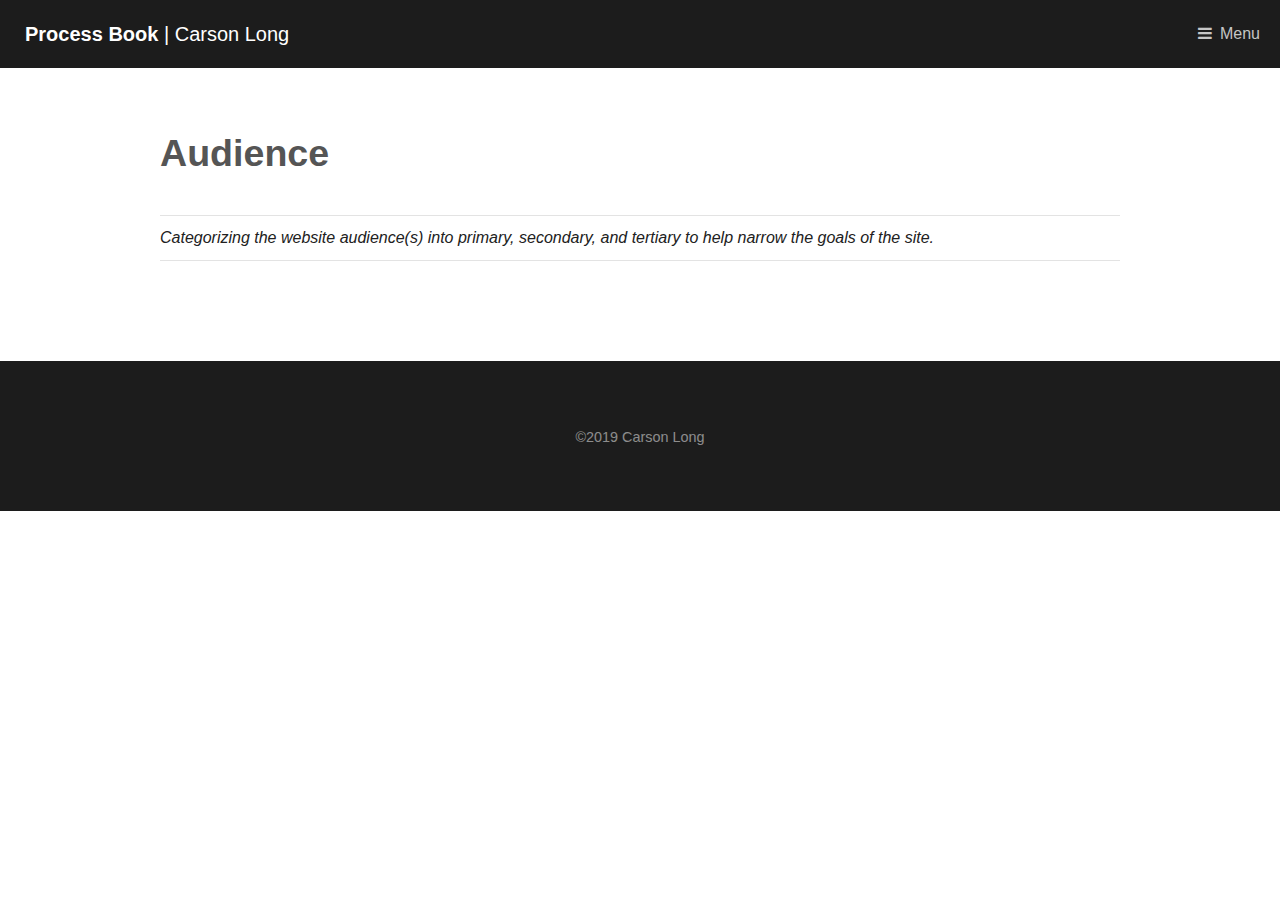
==== commit cd46bc7b: "ALL THE CHANGES" ====
--- a/audience.html
+++ b/audience.html
@@ -31,122 +31,45 @@
 					<li><a href="goals.html">Goals</a></li>
 					<li><a href="cta.html">Call to Action</a></li>
 					<li><a href="style-tile.html">Style Tile</a></li>
-					<li><a href="generic-page.html">Generic Page</a></li>
-					<li><a href="elements.html">Useful Elements</a></li>
+					<!-- <li><a href="generic-page.html">Generic Page</a></li>
+					<li><a href="elements.html">Useful Elements</a></li> -->
 				</ul>
 			</nav>
 
 		<!-- Main -->
 			<section id="main">
 				<div class="inner">
-					<div class="image fit">
+					<!-- <div class="image fit">
 						<img src="images/pic11.jpg" alt="" />
+					</div> -->
+
+					<header>
+						<h1>Audience</h1>
+						<p class="info">Categorizing the website audience(s) into primary, secondary, and tertiary to help narrow the goals of the site.</p>
+					</header>
+
+					<div class="box alt">
+						<div class="row 50% uniform">
+
+							<div class="12u$"><span class="image fit"><img src="goals_audience/Audience_1.png" alt="" /></span></div>
+
+							<div class="4u"><span class="image fit"><img src="goals_audience/Audience_4.png" alt="" /></span></div>
+							<div class="4u"><span class="image fit"><img src="goals_audience/Audience_3.png" alt="" /></span></div>
+							<div class="4u$"><span class="image fit"><img src="goals_audience/Audience_2.png" alt="" /></span></div>
+
+						</div>
 					</div>
 
-					<header>
-						<h1>Audience & Goals</h1>
-						<p class="info">Here they are.</p>
-					</header>
-
-					<h3>Overarching Goals</h3>
-
-						<h4>Client</h4>
-							<ol>
-								<li>Help the community access food</li>
-								<li>Receive food/money donations</li>
-								<li>Increase volunteers</li>
-							</ol>
-
-						<h4>Audience</h4>
-							<ol>
-								<li>Find a local food bank</li>
-								<li>Receive food/help</li>
-								<li>Volunteer</li>
-								<li>Donate money/food</li>
-								<li>Partner with food bank</li>
-							</ol>
-
-						<h4>Website</h4>
-							<p> Make it easy to...
-							<ol>
-								<li>Get access to food</li>
-								<li>Volunteer/Donate</li>
-								<li>Connect/Partner with organization</li>
-							</ol>
 
 				</div>
 
-				<!-- Table -->
-				<div class="inner">
-					<section>
-						<h3>Specific Goals</h3>
-						<div class="table-wrapper">
-							<table>
-								<thead>
-									<tr>
-										<th>User</th>
-										<th>Goal</th>
-										<th>Content/Action</th>
-									</tr>
-								</thead>
-								<tbody>
-									<tr>
-										<td>Adults needing access to food</td>
-										<td>Find local branch, understand services provided, receive food/resources</td>
-										<td>Find your local branch, info about options, receive resources</td>
-									</tr>
-									<tr>
-										<td>Volunteer</td>
-										<td>Find local branch, see opportunities  for involvement, sign up to volunteer</td>
-										<td>Find your local branch, info about opportunities, sign up to volunteer</td>
-									</tr>
-									<tr>
-										<td>Donors: Food</td>
-										<td>Find local branch, see what food is accepted, understand the process, see how contribution is helpful</td>
-										<td>Info about how to donate food, list of accepted items</td>
-									</tr>
-									<tr>
-										<td>Donors: Money</td>
-										<td>Donate funds, see how money is being used</td>
-										<td>Donate money once/regularly, see where donation is going</td>
-									</tr>
-									<tr>
-										<td>Partners</td>
-										<td>Contact someone about partnering, spread awareness, contribute to cause</td>
-										<td>Info about partnerships, how to become a partner</td>
-									</tr>
-									<tr>
-										<td>Schools/Churches/etc.</td>
-										<td>Sign up groups of volunteers, host an event, donate money/food</td>
-										<td>Info about opportunities, sign up a group to volunteer/host an event</td>
-									</tr>
-								</tbody>
-							</table>
-						</div>
-					</section>
-				</div>
-
-				<div>
-					<img class="audience" src="goals_audience/Audience_5.png">
-					<img class="audience" src="goals_audience/Audience_1.png">
-					<img class="audience" src="goals_audience/Audience_4.png">
-					<img class="audience" src="goals_audience/Audience_3.png">
-					<img class="audience" src="goals_audience/Audience_2.png">
-					<img class="audience" src="goals_audience/Audience_6.png">
-					<img class="audience" src="goals_audience/Audience_7.png">
-					<img class="audience" src="goals_audience/Audience_8.png">
-					<img class="audience" src="goals_audience/Audience_9.png">
-				</div>
 			</section>
 
-			<section>
-				<img class="audience" src="interviews/Interview_1.png">
-				<img class="audience" src="interviews/Interview_2.png">
 
 		<!-- Footer -->
 			<footer id="footer">
 				<div class="copyright">
-					&copy;2018 Your Name
+					&copy;2019 Carson Long
 				</div>
 			</footer>
 
--- a/assets/css/main.css
+++ b/assets/css/main.css
@@ -1734,7 +1734,7 @@
 	}
 
 	a {
-		color: #1abc9c;
+		color: #b7c47f;
 	}
 
 	strong, b {
@@ -1894,7 +1894,7 @@
 	input[type="button"],
 	button,
 	.button {
-		background-color: #1abc9c;
+		background-color: #b7c47f;
 		color: #fff !important;
 	}
 
@@ -1953,7 +1953,7 @@
 		input[type="button"].special,
 		button.special,
 		.button.special {
-			background-color: #3498db;
+			background-color: #b7c47f;
 			color: #fff !important;
 		}
 
@@ -2182,7 +2182,7 @@
 	input[type="radio"]:checked + label:before {
 		background-color: #fff;
 		border-color: #fff;
-		color: #1abc9c;
+		color: #b7c47f;
 	}
 
 	input[type="checkbox"]:focus + label:before,
@@ -2518,7 +2518,7 @@
 	}
 
 	header p {
-		color: #bbb;
+		color: #212121;
 	}
 
 /* Table */
@@ -2625,19 +2625,19 @@
 		}
 
 			.wrapper.style1 input, .wrapper.style1 select, .wrapper.style1 textarea {
-				color: #1abc9c;
+				color: #b7c47f;
 			}
 
 			.wrapper.style1 a {
-				color: #1abc9c;
+				color: #b7c47f;
 			}
 
 			.wrapper.style1 strong, .wrapper.style1 b {
-				color: #1abc9c;
+				color: #b7c47f;
 			}
 
 			.wrapper.style1 h1, .wrapper.style1 h2, .wrapper.style1 h3, .wrapper.style1 h4, .wrapper.style1 h5, .wrapper.style1 h6 {
-				color: #1abc9c;
+				color: #b7c47f;
 			}
 
 			.wrapper.style1 blockquote {
@@ -2662,7 +2662,7 @@
 			.wrapper.style1 input[type="button"],
 			.wrapper.style1 button,
 			.wrapper.style1 .button {
-				background-color: #1abc9c;
+				background-color: #b7c47f;
 				color: #fff !important;
 			}
 
@@ -2689,7 +2689,7 @@
 				.wrapper.style1 .button.alt {
 					background-color: transparent;
 					box-shadow: inset 0 0 0 2px rgba(144, 144, 144, 0.25);
-					color: #1abc9c !important;
+					color: #b7c47f !important;
 				}
 
 					.wrapper.style1 input[type="submit"].alt:hover,
@@ -2721,12 +2721,12 @@
 				.wrapper.style1 input[type="button"].special,
 				.wrapper.style1 button.special,
 				.wrapper.style1 .button.special {
-					background-color: #1abc9c;
+					background-color: #b7c47f;
 					color: #fff !important;
 				}
 
 			.wrapper.style1 label {
-				color: #1abc9c;
+				color: #b7c47f;
 			}
 
 			.wrapper.style1 input[type="text"],
@@ -2743,8 +2743,8 @@
 				.wrapper.style1 input[type="email"]:focus,
 				.wrapper.style1 select:focus,
 				.wrapper.style1 textarea:focus {
-					border-color: #1abc9c;
-					box-shadow: 0 0 0 1px #1abc9c;
+					border-color: #b7c47f;
+					box-shadow: 0 0 0 1px #b7c47f;
 				}
 
 			.wrapper.style1 .select-wrapper:before {
@@ -2764,15 +2764,15 @@
 
 			.wrapper.style1 input[type="checkbox"]:checked + label:before,
 			.wrapper.style1 input[type="radio"]:checked + label:before {
-				background-color: #1abc9c;
-				border-color: #1abc9c;
+				background-color: #b7c47f;
+				border-color: #b7c47f;
 				color: #fff;
 			}
 
 			.wrapper.style1 input[type="checkbox"]:focus + label:before,
 			.wrapper.style1 input[type="radio"]:focus + label:before {
-				border-color: #1abc9c;
-				box-shadow: 0 0 0 1px #1abc9c;
+				border-color: #b7c47f;
+				box-shadow: 0 0 0 1px #b7c47f;
 			}
 
 			.wrapper.style1 ::-webkit-input-placeholder {
@@ -2812,7 +2812,7 @@
 				}
 
 			.wrapper.style1 table th {
-				color: #1abc9c;
+				color: #b7c47f;
 			}
 
 			.wrapper.style1 table thead {
@@ -2870,7 +2870,7 @@
 			.wrapper.style2 input[type="button"],
 			.wrapper.style2 button,
 			.wrapper.style2 .button {
-				background-color: #1abc9c;
+				background-color: #b7c47f;
 				color: #fff !important;
 			}
 
@@ -3304,7 +3304,7 @@
 /* Banner */
 
 	#banner {
-		background-color: #3498db;
+		background-color: #b7c47f;
 		color: rgba(255, 255, 255, 0.75);
 		text-align: center;
 		cursor: default;
@@ -3349,7 +3349,7 @@
 		#banner input[type="button"],
 		#banner button,
 		#banner .button {
-			background-color: #1abc9c;
+			background-color: #b7c47f;
 			color: #fff !important;
 		}
 
@@ -3764,19 +3764,19 @@
 		}
 
 			.post.style1 input, .post.style1 select, .post.style1 textarea {
-				color: #1abc9c;
+				color: #b7c47f;
 			}
 
 			.post.style1 a {
-				color: #1abc9c;
+				color: #b7c47f;
 			}
 
 			.post.style1 strong, .post.style1 b {
-				color: #1abc9c;
+				color: #b7c47f;
 			}
 
 			.post.style1 h1, .post.style1 h2, .post.style1 h3, .post.style1 h4, .post.style1 h5, .post.style1 h6 {
-				color: #1abc9c;
+				color: #b7c47f;
 			}
 
 			.post.style1 blockquote {
@@ -3797,7 +3797,7 @@
 			.post.style1 input[type="button"],
 			.post.style1 button,
 			.post.style1 .button {
-				background-color: #1abc9c;
+				background-color: #b7c47f;
 				color: #fff !important;
 			}
 
@@ -3806,7 +3806,7 @@
 				.post.style1 input[type="button"]:hover,
 				.post.style1 button:hover,
 				.post.style1 .button:hover {
-					background-color: #1dd2af;
+					background-color: #b7c47f;
 				}
 
 				.post.style1 input[type="submit"]:active,
@@ -3824,7 +3824,7 @@
 				.post.style1 .button.alt {
 					background-color: transparent;
 					box-shadow: inset 0 0 0 2px rgba(144, 144, 144, 0.25);
-					color: #1abc9c !important;
+					color: #b7c47f !important;
 				}
 
 					.post.style1 input[type="submit"].alt:hover,
@@ -3856,29 +3856,29 @@
 				.post.style1 input[type="button"].special,
 				.post.style1 button.special,
 				.post.style1 .button.special {
-					background-color: #1abc9c;
+					background-color: #b7c47f;
 					color: #fff !important;
 				}
 
 			.post.style1.invert {
-				background-color: #1abc9c;
-				color: rgba(255, 255, 255, 0.75);
+				background-color: #ffffff;
+				color: #507256;
 			}
 
 				.post.style1.invert input, .post.style1.invert select, .post.style1.invert textarea {
-					color: #fff;
+					color: #507256;
 				}
 
 				.post.style1.invert a {
-					color: #fff;
+					color: #ffffff;
 				}
 
 				.post.style1.invert strong, .post.style1.invert b {
-					color: #fff;
+					color: #ffffff;
 				}
 
 				.post.style1.invert h1, .post.style1.invert h2, .post.style1.invert h3, .post.style1.invert h4, .post.style1.invert h5, .post.style1.invert h6 {
-					color: #fff;
+					color: #ffffff;
 				}
 
 				.post.style1.invert blockquote {
@@ -3900,7 +3900,7 @@
 				.post.style1.invert button,
 				.post.style1.invert .button {
 					background-color: #fff;
-					color: #1abc9c !important;
+					color: #ffffff !important;
 				}
 
 					.post.style1.invert input[type="submit"].alt,
@@ -3909,8 +3909,8 @@
 					.post.style1.invert button.alt,
 					.post.style1.invert .button.alt {
 						background-color: transparent;
-						box-shadow: inset 0 0 0 2px rgba(255, 255, 255, 0.25);
-						color: #fff !important;
+						box-shadow: inset 0 0 0 2px #ffffff;
+						color: #ffffff !important;
 					}
 
 						.post.style1.invert input[type="submit"].alt:hover,
@@ -3943,11 +3943,11 @@
 					.post.style1.invert button.special,
 					.post.style1.invert .button.special {
 						background-color: #fff;
-						color: #1abc9c !important;
+						color: #507256 !important;
 					}
 
 				.post.style1.invert .content {
-					background: #1abc9c;
+					background: #507256;
 				}
 
 					.post.style1.invert .content header p {
@@ -3969,7 +3969,7 @@
 						}
 
 				.post.style1.invert .image {
-					background-color: #1abc9c;
+					background-color: #b7c47f;
 				}
 
 		.post.style2 {
@@ -3978,19 +3978,19 @@
 		}
 
 			.post.style2 input, .post.style2 select, .post.style2 textarea {
-				color: #3498db;
+				color: #fcbc80;
 			}
 
 			.post.style2 a {
-				color: #3498db;
+				color: #fcbc80;
 			}
 
 			.post.style2 strong, .post.style2 b {
-				color: #3498db;
+				color: #fcbc80;
 			}
 
 			.post.style2 h1, .post.style2 h2, .post.style2 h3, .post.style2 h4, .post.style2 h5, .post.style2 h6 {
-				color: #3498db;
+				color: #fcbc80;
 			}
 
 			.post.style2 blockquote {
@@ -4011,7 +4011,7 @@
 			.post.style2 input[type="button"],
 			.post.style2 button,
 			.post.style2 .button {
-				background-color: #1abc9c;
+				background-color: #b7c47f;
 				color: #fff !important;
 			}
 
@@ -4038,7 +4038,7 @@
 				.post.style2 .button.alt {
 					background-color: transparent;
 					box-shadow: inset 0 0 0 2px rgba(144, 144, 144, 0.25);
-					color: #3498db !important;
+					color: #fcbc80 !important;
 				}
 
 					.post.style2 input[type="submit"].alt:hover,
@@ -4070,12 +4070,12 @@
 				.post.style2 input[type="button"].special,
 				.post.style2 button.special,
 				.post.style2 .button.special {
-					background-color: #3498db;
+					background-color: #b7c47f;
 					color: #fff !important;
 				}
 
 			.post.style2.invert {
-				background-color: #3498db;
+				background-color: #b7c47f;
 				color: rgba(255, 255, 255, 0.75);
 			}
 
@@ -4113,7 +4113,7 @@
 				.post.style2.invert input[type="button"],
 				.post.style2.invert button,
 				.post.style2.invert .button {
-					background-color: #1abc9c;
+					background-color: #b7c47f;
 					color: #fff !important;
 				}
 
@@ -4173,11 +4173,11 @@
 					.post.style2.invert button.special,
 					.post.style2.invert .button.special {
 						background-color: #fff;
-						color: #3498db !important;
+						color: #b7c47f !important;
 					}
 
 				.post.style2.invert .content {
-					background: #3498db;
+					background: #b7c47f;
 				}
 
 					.post.style2.invert .content header p {
@@ -4199,7 +4199,7 @@
 						}
 
 				.post.style2.invert .image {
-					background-color: #3498db;
+					background-color: #b7c47f;
 				}
 
 		.post.style3 {
@@ -4241,7 +4241,7 @@
 			.post.style3 input[type="button"],
 			.post.style3 button,
 			.post.style3 .button {
-				background-color: #1abc9c;
+				background-color: #b7c47f;
 				color: #fff !important;
 			}
 
@@ -4343,7 +4343,7 @@
 				.post.style3.invert input[type="button"],
 				.post.style3.invert button,
 				.post.style3.invert .button {
-					background-color: #1abc9c;
+					background-color: #b7c47f;
 					color: #fff !important;
 				}
 
--- a/assets/css/custom.css
+++ b/assets/css/custom.css
@@ -73,3 +73,11 @@
   width: 50%;
   margin: auto;
 }
+
+/* .post.style1 a {
+  color: #fbdd9c);
+} */
+
+a.button.alt{
+  color: #fbdd9c;
+}
